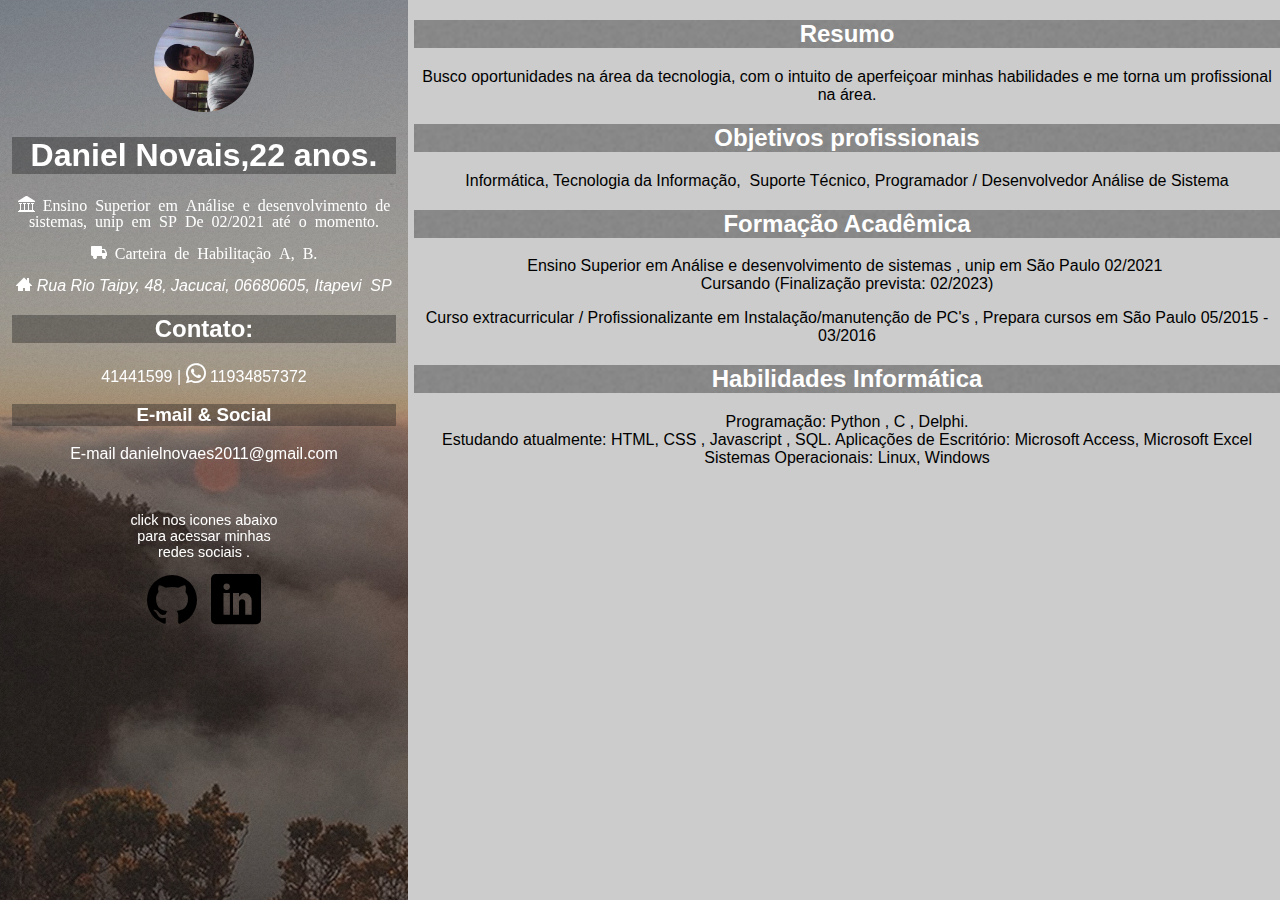
==== index.html @ 939e869a "Update index.html" ====
<!DOCTYPE html>
<html lang="PT-BR">

<head>
    <meta charset="UTF-8">
    <meta http-equiv="X-UA-Compatible" content="IE=edge">
    <meta name="viewport" content="width=device-width">
    <link href="css/main.css"  rel="stylesheet">
    <link  href="icon/style.css" rel="stylesheet">
    <title>Its ME</title>
</head>

<body>
    <header class="principal">
        <img src="img/81236390.png"  class="perfil" alt="foto de perfi">
        <h1>Daniel Novais,22 anos.</h1>
        <p class="icon-library"> Ensino Superior em Análise e desenvolvimento de sistemas, unip em SP
            De 02/2021 até o momento.</p>
            <p class="icon-truck"> Carteira de Habilitação A, B.</p>
        <address>
            <p>

            <span class="icon-home3"></span>    Rua Rio Taipy, 48, Jacucai, 06680­605, Itapevi ­ SP

            </p>
        </address>
        <div >
            <h2>Contato:</h2>
            <p>41441599 | <span class="icon-whatsapp"></span> 11­934857372
            <h3>E-mail & Social</h3>
            <p> E-mail
                danielnovaes2011@gmail.com <br>
            <br>
            <p class="click-aqui">click nos icones abaixo para acessar minhas redes sociais . </p><br>
            <a class="icon-github" href="https://github.com/Ledger-D" target="_blaze" ></a>
            <a class="icon-linkedin" href="https://www.linkedin.com/in/daniel-novaes-a0a1651bb/ "  target="_blaze"> </a>

            </p>
              
            
        </div>
    </header>




    <article  class="conteudo">
        <h2>Resumo</h2>

        Busco oportunidades na área da tecnologia, com o intuito de aperfeiçoar minhas habilidades e me torna um
        profissional na
        área.

        <h2>Objetivos profissionais</h2>
        <div>
           <p>  Informática, Tecnologia da Informação, ­ Suporte Técnico, Programador / Desenvolvedor Análise de
            Sistema</p>
        </div>
       
        <div>
        <h2>Formação Acadêmica</h2>

        </p>
        <p>
        Ensino Superior em Análise e desenvolvimento de sistemas , unip em São Paulo 02/2021 ­<br> Cursando (Finalização
        prevista:
        02/2023)</p>
        <p> 
        Curso extra­curricular / Profissionalizante em Instalação/manutenção de PC's , Prepara cursos em São Paulo
        05/2015 ­
        03/2016
        </p>
      
       <h2> Habilidades Informática</h2>
       <p>
        Programação: Python , C , Delphi. <br>
        Estudando atualmente: HTML, CSS , Javascript , SQL.
        
        Aplicações de Escritório: Microsoft Access, Microsoft Excel
        Sistemas Operacionais: Linux, Windows
        </p>
        </div>
    </article>
</body>

</html>
---- css/main.css ----
body{width: 100%;
    margin: 0;
    height: 100%;
    background-color: #ccc;
    padding: 0;
    font-family: sans-serif;
    font-style: normal;}
a{text-decoration: none;
color:black;
font-size: 25px;
padding: 5px;}
.click-aqui{
    display: inline-block;
    width:12vw ;
    font-size:0.9em ;
}
.perfil{
    
    width:100px;
    height: 100px;
    border-radius: 50%;
}
.principal{
    margin:0;
    background-position:100% ;
    background-image: url(../img/overlay.png), url(../img/bg.jpg);
    width:30%;
    overflow: auto;
    height: 100%;
    position: fixed;
    left:0;
    top: 0;
    padding: 12px;
    text-align: center;
    color:white ;
}
a[class^="icon"]{
    font-size: 50px;
    margin-top: 2px;
}
.icon-whatsapp{font-size: 20px;}
.conteudo{
    box-sizing: border-box;
    margin: 0;
    top: 0;
    float: right;
    width: 70%;
    padding-left:30px;
    text-align: center;}
h1,h2,h3,h4{
    background-size: cover;
    background-attachment: scroll;
    background-image:url(../img/overlay.png);
    color: white;
}
---- icon/style.css ----
@font-face {
  font-family: 'icomoon';
  src:  url('fonts/icomoon.eot?2shchu');
  src:  url('fonts/icomoon.eot?2shchu#iefix') format('embedded-opentype'),
    url('fonts/icomoon.ttf?2shchu') format('truetype'),
    url('fonts/icomoon.woff?2shchu') format('woff'),
    url('fonts/icomoon.svg?2shchu#icomoon') format('svg');
  font-weight: normal;
  font-style: normal;
  font-display: block;
}

[class^="icon-"], [class*=" icon-"] {
  /* use !important to prevent issues with browser extensions that change fonts */
  font-family: 'icomoon' !important;
  speak: never;
  font-style: normal;
  font-weight: normal;
  font-variant: normal;
  text-transform: none;
  line-height: 1;

  /* Better Font Rendering =========== */
  -webkit-font-smoothing: antialiased;
  -moz-osx-font-smoothing: grayscale;
}

.icon-home3:before {
  content: "\e902";
}
.icon-library:before {
  content: "\e921";
}
.icon-truck:before {
  content: "\e9b0";
}
.icon-mail4:before {
  content: "\ea86";
}
.icon-whatsapp:before {
  content: "\ea93";
}
.icon-github:before {
  content: "\eab0";
}
.icon-linkedin:before {
  content: "\eac9";
}
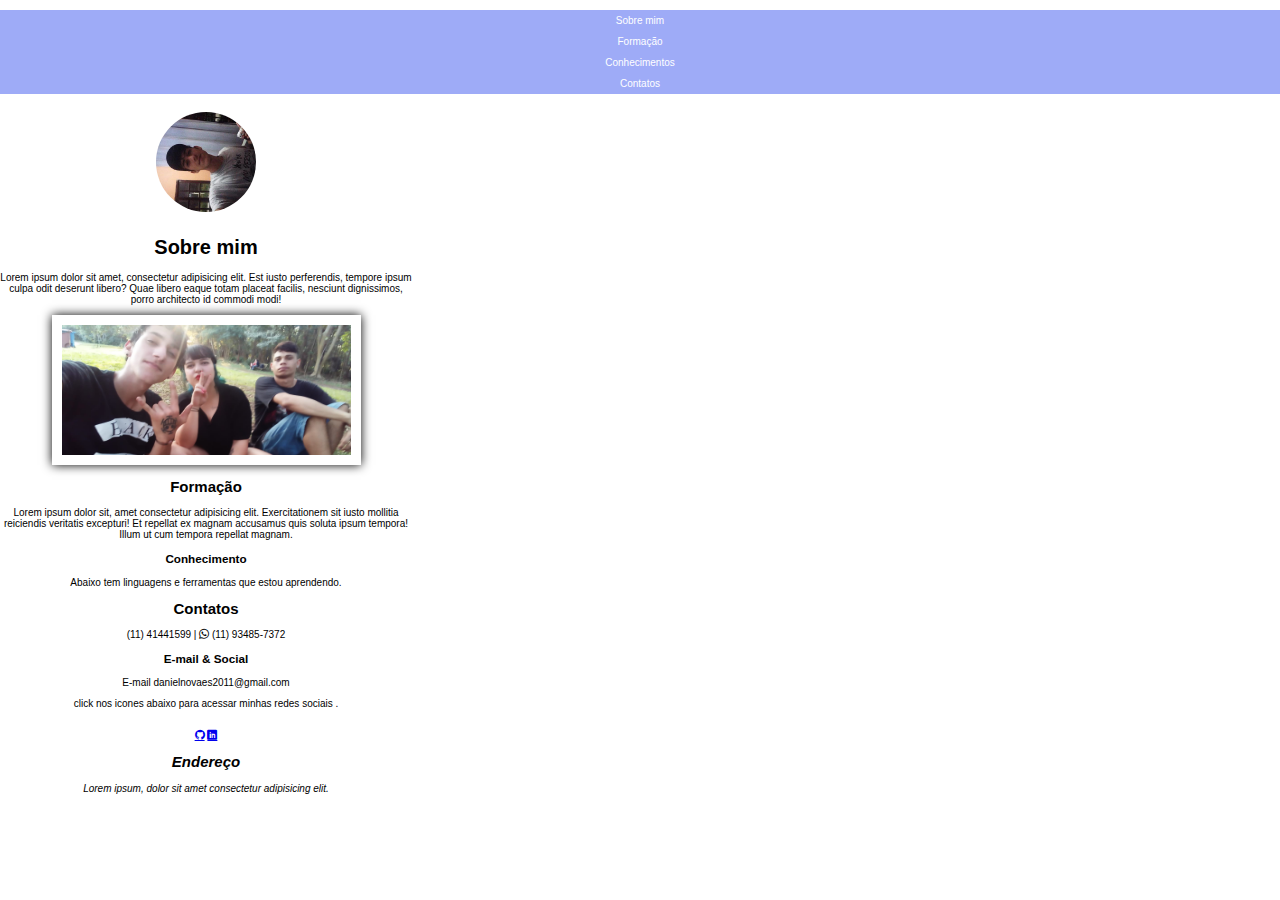
==== commit fe0c1c2b: "manutenção" ====
--- a/index.html
+++ b/index.html
@@ -5,82 +5,108 @@
     <meta charset="UTF-8">
     <meta http-equiv="X-UA-Compatible" content="IE=edge">
     <meta name="viewport" content="width=device-width">
-    <link href="css/main.css"  rel="stylesheet">
-    <link  href="icon/style.css" rel="stylesheet">
+    <link href="css/main.css" rel="stylesheet">
+    <link href="css/Responsividade.css" rel="stylesheet">
+    <link href="icon/style.css" rel="stylesheet">
     <title>Its ME</title>
 </head>
 
 <body>
-    <header class="principal">
-        <img src="img/81236390.png"  class="perfil" alt="foto de perfi">
-        <h1>Daniel Novais,22 anos.</h1>
-        <p class="icon-library"> Ensino Superior em Análise e desenvolvimento de sistemas, unip em SP
-            De 02/2021 até o momento.</p>
-            <p class="icon-truck"> Carteira de Habilitação A, B.</p>
-        <address>
-            <p>
+    <script>alert("Em manutenção")</script>
+    <header class="main-header">
+        <nav class="main-header-nav">
+            <ul>
+                <li>
+                    <a href="#"> Sobre mim</a>
+                </li>
+                <li>
+                    <a href="#">Formação</a>
+                </li>
+                <li>
+                    <a href="#"> Conhecimentos </a>
+                </li>
+                <li>
+                    <a href="#"> Contatos </a>
+                </li>
+            </ul>
+        </nav>
 
-            <span class="icon-home3"></span>    Rua Rio Taipy, 48, Jacucai, 06680­605, Itapevi ­ SP
 
-            </p>
-        </address>
-        <div >
-            <h2>Contato:</h2>
-            <p>41441599 | <span class="icon-whatsapp"></span> 11­934857372
-            <h3>E-mail & Social</h3>
-            <p> E-mail
-                danielnovaes2011@gmail.com <br>
-            <br>
-            <p class="click-aqui">click nos icones abaixo para acessar minhas redes sociais . </p><br>
-            <a class="icon-github" href="https://github.com/Ledger-D" target="_blaze" ></a>
-            <a class="icon-linkedin" href="https://www.linkedin.com/in/daniel-novaes-a0a1651bb/ "  target="_blaze"> </a>
 
-            </p>
-              
-            
-        </div>
     </header>
+    <main class="Content-principal">
+        <section class="Content-principal-section ">
+            <img class="prefil" src="img/81236390.png" alt="">
+            <article class="Content-principal-article">
+                <h1> Sobre mim </h1>
+                <p> Lorem ipsum dolor sit amet, consectetur adipisicing elit. Est iusto perferendis, tempore ipsum culpa
+                    odit deserunt libero? Quae libero eaque totam placeat facilis, nesciunt dignissimos, porro
+                    architecto id
+                    commodi modi!
+                </p>
+            </article>
+        </section>
+        <section class="Content-principal-section Content-slide-section">
+
+                <div id="slide-interno">
+                    <img src="imagens-slide/slide-2.jpeg" alt="">
+                    <img src="imagens-slide/slide-3.jpeg" alt="">
+                    <img src="imagens-slide/slide-4.jpeg" alt="">
+                    <img src="imagens-slide/slide-5.jpeg" alt="">
+                    <img src="imagens-slide/slide.jpeg" alt="">
+                    <img src="imagens-slide/slide-6.jpeg" alt="">
+                    <img src="imagens-slide/slide-7.jpeg" alt="">
+                    <img src="imagens-slide/slide-8.jpeg" alt="">
+                    <img src="imagens-slide/slide-9.jpeg" alt="">
+                    <img src="imagens-slide/slide-10.jpeg" alt="">
+
+                </div>
+            </div>
+        </section>
+        <section class="Content-principal-section Content-formation-section">
+            <article class="Content-formation-article">
+                <h2>Formação</h2>
+                <p>
+                    Lorem ipsum dolor sit, amet consectetur adipisicing elit. Exercitationem sit iusto mollitia
+                    reiciendis
+                    veritatis excepturi! Et repellat ex magnam accusamus quis soluta ipsum tempora! Illum ut cum tempora
+                    repellat magnam.
+                </p>
+            </article>
+            <article class="Content-learning-article">
+                <h3>Conhecimento</h3>
+                <p>
+                    Abaixo tem linguagens e ferramentas que estou aprendendo.</p>
+
+            </article>
+        </section>
+
+        <section class="Content-principal-section Content-Contato-section">
+            <div class="contatos">
+                <h2>Contatos</h2>
+                <p>(11) 41441599 | <span class="icon-whatsapp"></span> (11) ­93485-7372
+                <h3>E-mail & Social</h3>
+                <p> E-mail
+                    danielnovaes2011@gmail.com <br>
+                <p class="click-aqui">click nos icones abaixo para acessar minhas redes sociais . </p><br>
+                <a class="icon-github" href="https://github.com/Ledger-D" target="_blaze"></a>
+                <a class="icon-linkedin" href="https://www.linkedin.com/in/daniel-novaes-a0a1651bb/ " target="_blaze">
+                </a>
+            </div>
+            <address class="address">
+                <h2>Endereço</h2>
+                Lorem ipsum, dolor sit amet consectetur adipisicing elit.
+            </address>
+
+
+        </section>
+    </main>
 
 
 
 
-    <article  class="conteudo">
-        <h2>Resumo</h2>
 
-        Busco oportunidades na área da tecnologia, com o intuito de aperfeiçoar minhas habilidades e me torna um
-        profissional na
-        área.
 
-        <h2>Objetivos profissionais</h2>
-        <div>
-           <p>  Informática, Tecnologia da Informação, ­ Suporte Técnico, Programador / Desenvolvedor Análise de
-            Sistema</p>
-        </div>
-       
-        <div>
-        <h2>Formação Acadêmica</h2>
-
-        </p>
-        <p>
-        Ensino Superior em Análise e desenvolvimento de sistemas , unip em São Paulo 02/2021 ­<br> Cursando (Finalização
-        prevista:
-        02/2023)</p>
-        <p> 
-        Curso extra­curricular / Profissionalizante em Instalação/manutenção de PC's , Prepara cursos em São Paulo
-        05/2015 ­
-        03/2016
-        </p>
-      
-       <h2> Habilidades Informática</h2>
-       <p>
-        Programação: Python , C , Delphi. <br>
-        Estudando atualmente: HTML, CSS , Javascript , SQL.
-        
-        Aplicações de Escritório: Microsoft Access, Microsoft Excel
-        Sistemas Operacionais: Linux, Windows
-        </p>
-        </div>
-    </article>
 </body>
 
 </html>--- a/css/main.css
+++ b/css/main.css
@@ -1,55 +1,120 @@
-body{width: 100%;
+  @keyframes slide{
+                0%,100%{
+                    transform: translateY(0);
+                }
+                10%{
+                    transform: translateY(-28vh);
+                }
+                20% {
+                    transform: translateY(-47vh);                    
+                }
+               30%{
+                    transform: translateY(-67vh);                    
+                }
+               40%{
+                    transform: translateY(-92vh);                    
+                 }
+               50%{
+                    transform: translateY(-110vh);                    
+                }
+               60%{
+                    transform: translateY(-138vh);                    
+                }
+                70%{
+                    transform: translateY(-159vh);                    
+                }
+                80%{
+                    transform: translateY(-179vh);                    
+                }
+                 /*90%{
+                    transform: translateY(-90vh);                    
+                }
+               100%{
+                    transform: translateY(-100vh);                    
+                } */
+
+            }
+        
+    }
+ html{
+     margin:0;
+     padding: 0;
+ }
+body{
+    font-size: 10px;
     margin: 0;
-    height: 100%;
-    background-color: #ccc;
     padding: 0;
-    font-family: sans-serif;
-    font-style: normal;}
-a{text-decoration: none;
-color:black;
-font-size: 25px;
-padding: 5px;}
-.click-aqui{
+    width: 412px;
+    font-family: 'Lucida Sans', 'Lucida Sans Regular', 'Lucida Grande', 'Lucida Sans Unicode', Geneva, Verdana, sans-serif;}
+.main-header{
+    width: 100vw;
+   
+    background: rgba(13, 46, 235, 0.4);
+
+    text-align: center;
+
+}
+.main-header-nav{
+  
+    
+}
+.main-header-nav ul{
+    
+    padding: 0;
+    list-style:none ;
+}
+.main-header-nav ul li a {
+    color: white;
     display: inline-block;
-    width:12vw ;
-    font-size:0.9em ;
+    box-sizing: border-box;
+    padding: 0.25em;
+    margin: 0.25em; 
+    text-decoration: none;
 }
-.perfil{
+.main-header-nav ul li:hover{
     
-    width:100px;
-    height: 100px;
-    border-radius: 50%;
+    background-image: url(../img/overlay.png) ;
+
 }
-.principal{
-    margin:0;
-    background-position:100% ;
-    background-image: url(../img/overlay.png), url(../img/bg.jpg);
-    width:30%;
+ .Content-principal-section{
+    box-sizing: border-box;
+    width:auto ;
+    text-align: center;
+    margin: 0em;
+   
+ }
+
+
+.prefil{
+    width:10em;
     overflow: auto;
-    height: 100%;
-    position: fixed;
-    left:0;
-    top: 0;
-    padding: 12px;
-    text-align: center;
-    color:white ;
+    border-radius:50%;
+    margin:2% 25% ;
 }
-a[class^="icon"]{
-    font-size: 50px;
-    margin-top: 2px;
-}
-.icon-whatsapp{font-size: 20px;}
-.conteudo{
-    box-sizing: border-box;
-    margin: 0;
-    top: 0;
-    float: right;
-    width: 70%;
-    padding-left:30px;
-    text-align: center;}
-h1,h2,h3,h4{
-    background-size: cover;
-    background-attachment: scroll;
-    background-image:url(../img/overlay.png);
-    color: white;
-}+
+
+.Content-slide-section{
+                width: 75%;
+                height: 150px;
+                border: 10px solid white;
+                box-shadow: 0 0 10px black;
+                margin: auto;
+                box-sizing: border-box;
+                overflow: hidden;
+            }
+            
+            #slide-interno{
+                will-change: transform;
+                width: auto;
+                animation: slide 15s  infinite ease-in-out;
+                margin:auto;
+            }
+            
+            #slide-interno img{ 
+                box-sizing: border-box;
+                display: block;
+                width:100%;
+                height:20em;
+                }
+
+           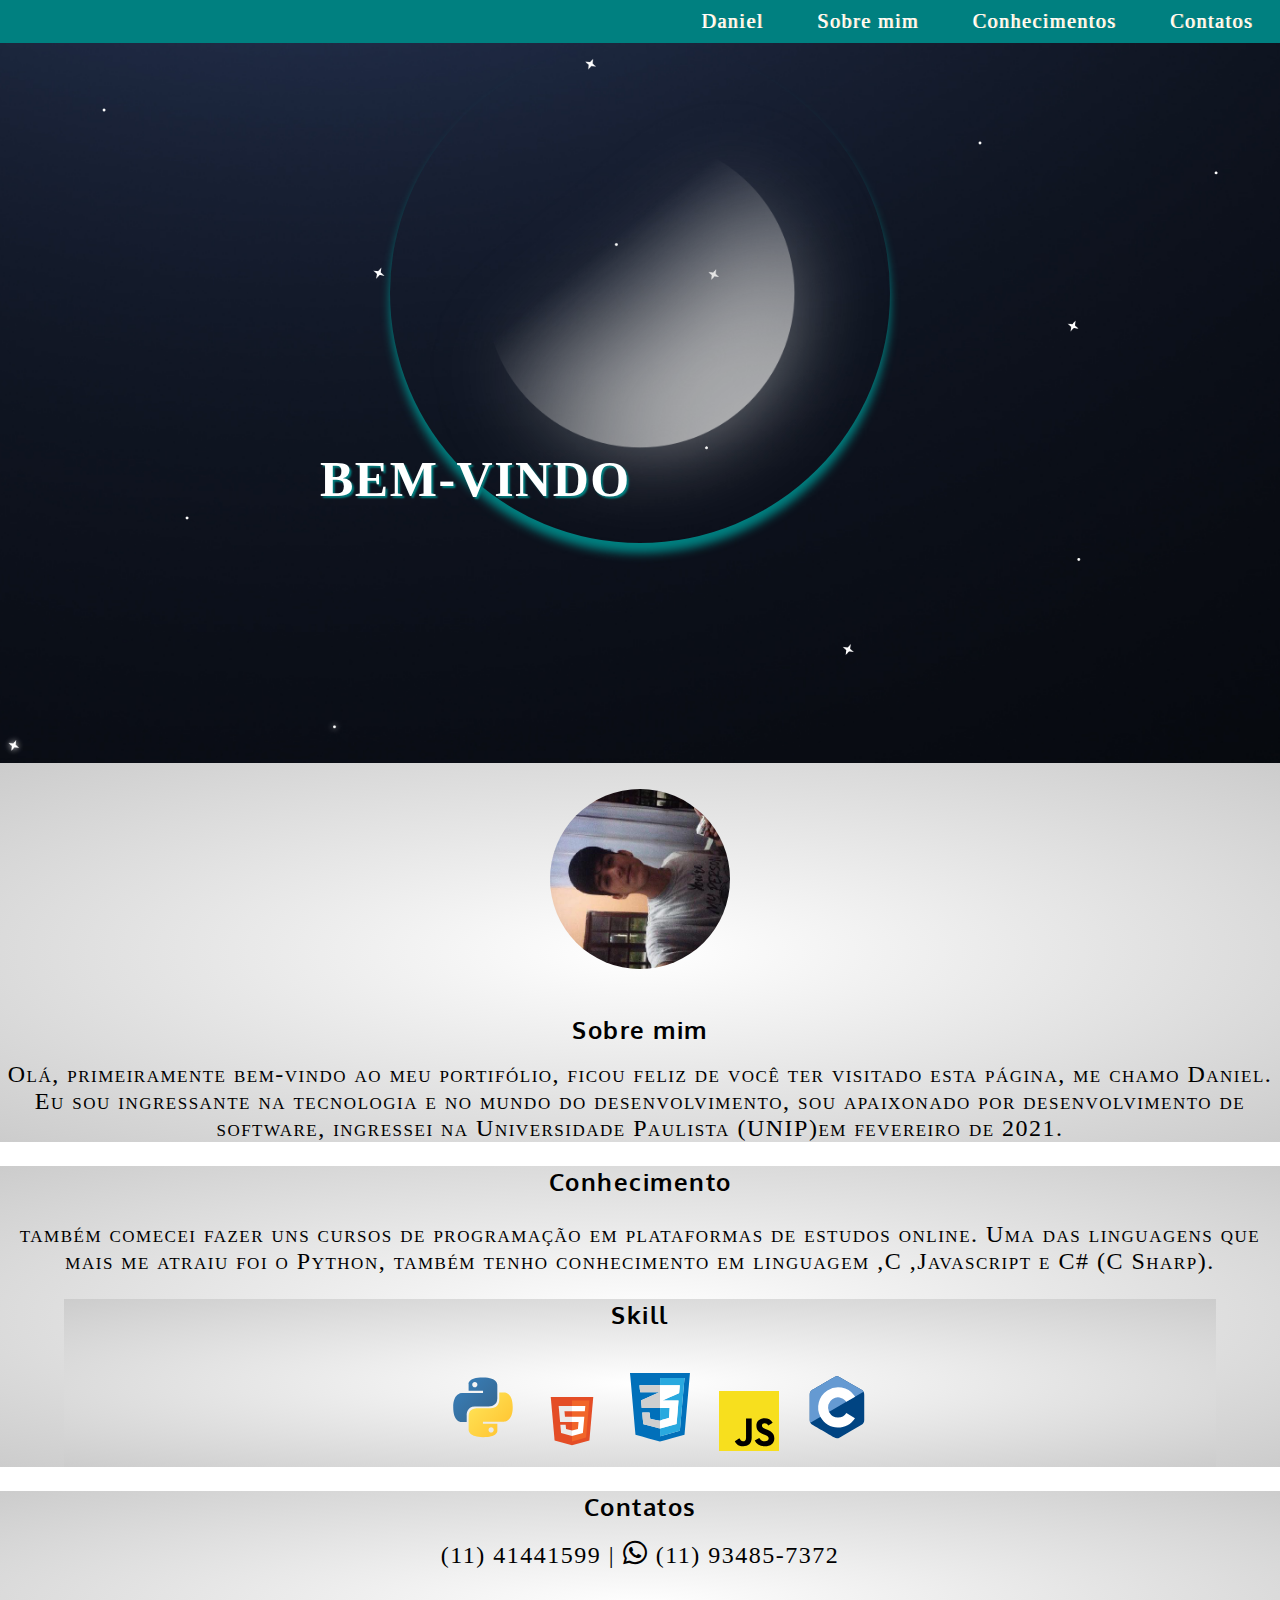
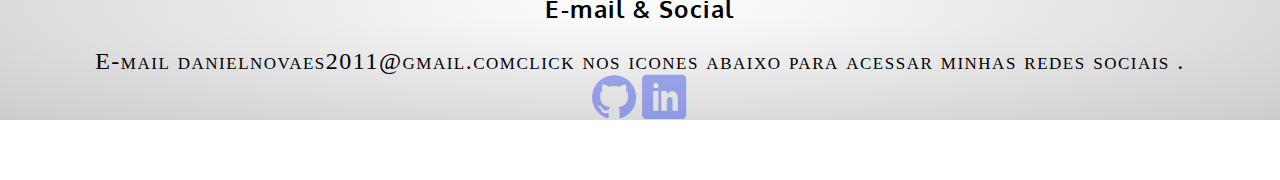
==== commit 9f50c5f8: "atualização" ====
--- a/index.html
+++ b/index.html
@@ -8,20 +8,23 @@
     <link href="css/main.css" rel="stylesheet">
     <link href="css/Responsividade.css" rel="stylesheet">
     <link href="icon/style.css" rel="stylesheet">
+    <link href='http://fonts.googleapis.com/css?family=Oxygen:400,300,700' rel='stylesheet' type='text/css'>
+
     <title>Its ME</title>
 </head>
 
 <body>
-    <script>alert("Em manutenção")</script>
     <header class="main-header">
+        
         <nav class="main-header-nav">
             <ul>
+                <li class="titulo">
+                    <a href="#"> Daniel </a>
+                </li>
                 <li>
                     <a href="#"> Sobre mim</a>
                 </li>
-                <li>
-                    <a href="#">Formação</a>
-                </li>
+
                 <li>
                     <a href="#"> Conhecimentos </a>
                 </li>
@@ -34,50 +37,65 @@
 
 
     </header>
+    <div class="parallax">
+        <p> bem-vindo</p>
+        <div class="parallax_perfil">
+        </div>
+
+    </div>
+
+
     <main class="Content-principal">
         <section class="Content-principal-section ">
-            <img class="prefil" src="img/81236390.png" alt="">
+            <img class="perfil" src="img/81236390.png" alt="">
+
             <article class="Content-principal-article">
                 <h1> Sobre mim </h1>
-                <p> Lorem ipsum dolor sit amet, consectetur adipisicing elit. Est iusto perferendis, tempore ipsum culpa
-                    odit deserunt libero? Quae libero eaque totam placeat facilis, nesciunt dignissimos, porro
-                    architecto id
-                    commodi modi!
+                <p> Olá, primeiramente bem-vindo ao meu portifólio, ficou feliz de você ter visitado esta página, me
+                    chamo Daniel.
+                    Eu sou ingressante na tecnologia e no mundo do desenvolvimento, sou apaixonado por desenvolvimento
+                    de software,
+                    ingressei na Universidade Paulista (UNIP)em fevereiro de 2021.
+
                 </p>
             </article>
         </section>
-        <section class="Content-principal-section Content-slide-section">
-
-                <div id="slide-interno">
-                    <img src="imagens-slide/slide-2.jpeg" alt="">
-                    <img src="imagens-slide/slide-3.jpeg" alt="">
-                    <img src="imagens-slide/slide-4.jpeg" alt="">
-                    <img src="imagens-slide/slide-5.jpeg" alt="">
-                    <img src="imagens-slide/slide.jpeg" alt="">
-                    <img src="imagens-slide/slide-6.jpeg" alt="">
-                    <img src="imagens-slide/slide-7.jpeg" alt="">
-                    <img src="imagens-slide/slide-8.jpeg" alt="">
-                    <img src="imagens-slide/slide-9.jpeg" alt="">
-                    <img src="imagens-slide/slide-10.jpeg" alt="">
-
-                </div>
-            </div>
-        </section>
         <section class="Content-principal-section Content-formation-section">
-            <article class="Content-formation-article">
-                <h2>Formação</h2>
-                <p>
-                    Lorem ipsum dolor sit, amet consectetur adipisicing elit. Exercitationem sit iusto mollitia
-                    reiciendis
-                    veritatis excepturi! Et repellat ex magnam accusamus quis soluta ipsum tempora! Illum ut cum tempora
-                    repellat magnam.
-                </p>
-            </article>
             <article class="Content-learning-article">
                 <h3>Conhecimento</h3>
                 <p>
-                    Abaixo tem linguagens e ferramentas que estou aprendendo.</p>
+                    também comecei fazer uns cursos de programação em plataformas de estudos online.
+                    Uma das linguagens que mais me atraiu foi o Python, também tenho conhecimento em linguagem ,C
+                    ,Javascript e C# (C
+                    Sharp).
 
+                </p>
+                <section class="skill-section">
+                    <h3>Skill</h3>
+                    <ul class="skill-section-ul">
+                        <li>
+                            <!-- python -->
+                            <img src="img/SVG/Python.svg" alt="">
+                        </li>
+                        <li>
+                            <!-- HTML -->
+                            <img src="img/SVG/HTML5 (1).svg" alt="">
+                        </li>
+                        <li>
+                            <!-- Css -->
+                            <img src="img/SVG/CSS3.svg" alt="">
+                        </li>
+                        <li>
+                            <!-- Javascrip -->
+                            <img src="img/SVG/JS.svg" alt="">
+                        </li>
+                        <li>
+                            <!-- C -->
+                            <img src="img/SVG/C.svg" alt="">
+                        </li>
+
+                    </ul>
+                </section>
             </article>
         </section>
 
@@ -93,16 +111,15 @@
                 <a class="icon-linkedin" href="https://www.linkedin.com/in/daniel-novaes-a0a1651bb/ " target="_blaze">
                 </a>
             </div>
-            <address class="address">
-                <h2>Endereço</h2>
-                Lorem ipsum, dolor sit amet consectetur adipisicing elit.
-            </address>
+
 
 
         </section>
     </main>
 
+<footer class="footer">
 
+</footer>
 
 
 
--- a/css/main.css
+++ b/css/main.css
@@ -1,120 +1,194 @@
-  @keyframes slide{
-                0%,100%{
-                    transform: translateY(0);
-                }
-                10%{
-                    transform: translateY(-28vh);
-                }
-                20% {
-                    transform: translateY(-47vh);                    
-                }
-               30%{
-                    transform: translateY(-67vh);                    
-                }
-               40%{
-                    transform: translateY(-92vh);                    
-                 }
-               50%{
-                    transform: translateY(-110vh);                    
-                }
-               60%{
-                    transform: translateY(-138vh);                    
-                }
-                70%{
-                    transform: translateY(-159vh);                    
-                }
-                80%{
-                    transform: translateY(-179vh);                    
-                }
-                 /*90%{
-                    transform: translateY(-90vh);                    
-                }
-               100%{
-                    transform: translateY(-100vh);                    
-                } */
+@charset "UTF-8";
 
-            }
-        
+@keyframes flutuando {
+    0% {
+        transform: translateY(10px)
     }
- html{
-     margin:0;
-     padding: 0;
- }
-body{
-    font-size: 10px;
+
+    100% {
+        transform: translateY(-10px)
+    }
+
+
+}
+
+ul {
+    margin-top: 0;
+}
+
+li {
+    list-style: none;
+}
+
+a {
+    text-decoration: none;
+}
+
+p {
+    display: inline-block;
+    text-align: center;
     margin: 0;
     padding: 0;
-    width: 412px;
-    font-family: 'Lucida Sans', 'Lucida Sans Regular', 'Lucida Grande', 'Lucida Sans Unicode', Geneva, Verdana, sans-serif;}
-.main-header{
+    font-size: 24px ;
+    font-variant:small-caps ;
+}
+
+html {
+    margin: 0;
+    padding: 0;
+}
+
+body {
+    text-align: center;
+    overflow-x: hidden;
+    letter-spacing: 1.5px;
+    font-size: 12px;
+    margin: 0;
+    padding: 0;
+}
+
+h1,
+h2,
+h3,
+h4,
+h5,
+h6 {
+    font-family: "Oxygen", sans-serif;
+    font-size: 2em;
+}
+
+.parallax {
+    box-sizing: border-box;
+    height: 80vh;
+    background-image:
+        url(/img/Stars.png),
+        url(/img/Background\ 1.png);
+    background-attachment: fixed;
+    background-position: center;
+    background-size: cover;
+}
+
+.parallax p {
+    animation: flutuando 3s linear 1s infinite alternate;
+}
+
+.parallax p {
+    text-shadow: 2px 2px 2px teal;
+    font-size: larger;
+    text-transform: uppercase;
+    font-weight: bolder;
+    color: white;
+    text-align: center;
+    margin: auto;
+    position: absolute;
+    top: 50%;
+    left: 25%;
+    font-size: 38px;
+}
+
+.parallax_perfil {
+    box-sizing: border-box;
+    background-image: url(/img/Moon.png);
+    width: 500px;
+    height: 500px;
+    border-radius: 50%;
+    margin: auto;
+    background-repeat: no-repeat;
+    background-position: center;
+    background-size: contain;
+    box-shadow: 0px 10px 10px teal;
+}
+
+.main-header {
+    margin: 0;
+
     width: 100vw;
-   
-    background: rgba(13, 46, 235, 0.4);
+
+    background-color: teal;
 
     text-align: center;
 
 }
-.main-header-nav{
-  
-    
+
+.main-header-nav {
+    margin-bottom: 0;
 }
-.main-header-nav ul{
-    
+
+.main-header-nav ul {
+    margin-bottom: 0;
     padding: 0;
-    list-style:none ;
+
 }
+
+.main-header-nav ul li:hover {
+
+
+    background-image: url(../img/overlay.png);
+}
+
 .main-header-nav ul li a {
+    text-shadow: wheat 1px 0px;
+    font-size: 1.3em;
     color: white;
     display: inline-block;
     box-sizing: border-box;
     padding: 0.25em;
-    margin: 0.25em; 
+    margin: 0.25em;
     text-decoration: none;
-}
-.main-header-nav ul li:hover{
-    
-    background-image: url(../img/overlay.png) ;
-
-}
- .Content-principal-section{
-    box-sizing: border-box;
-    width:auto ;
-    text-align: center;
-    margin: 0em;
-   
- }
-
-
-.prefil{
-    width:10em;
-    overflow: auto;
-    border-radius:50%;
-    margin:2% 25% ;
 }
 
 
-.Content-slide-section{
-                width: 75%;
-                height: 150px;
-                border: 10px solid white;
-                box-shadow: 0 0 10px black;
-                margin: auto;
-                box-sizing: border-box;
-                overflow: hidden;
-            }
-            
-            #slide-interno{
-                will-change: transform;
-                width: auto;
-                animation: slide 15s  infinite ease-in-out;
-                margin:auto;
-            }
-            
-            #slide-interno img{ 
-                box-sizing: border-box;
-                display: block;
-                width:100%;
-                height:20em;
-                }
+.Content-principal-section {
+    box-sizing: border-box;
+    width: auto;
+    text-align: center;
+    margin: 0em;
 
-           +}
+
+
+.perfil {
+    width: 10em;
+    overflow: auto;
+    border-radius: 50%;
+    margin: 2% 25%;
+}
+
+section {
+    box-sizing: border-box;
+background: radial-gradient( white,#ccc);
+    margin: auto;
+    margin-bottom: 2em;
+    width: 90%;
+}
+
+.skill-section-ul li {
+    display: inline-block;
+}
+
+.skill-section-ul li img {
+    width: 60px;
+    padding: 1em;
+    margin: auto;
+}
+
+
+.icon-github {
+    font-size: 44px;
+    color: rgba(13, 46, 235, 0.4);
+}
+
+.icon-linkedin {
+    font-size: 44px;
+    color: rgba(13, 46, 235, 0.4);
+}
+
+.footer {
+
+    background-image: url(/img/Stars.png),
+        url(/img/Background\ 1.png);
+    background-attachment: fixed;
+    background-position: center;
+    background-size: cover;
+    height: 5em;
+}--- a/css/Responsividade.css
+++ b/css/Responsividade.css
@@ -0,0 +1,54 @@
+@media screen and (min-width: 46.25em){
+    .main-header-nav ul {
+        display:inline-block ;
+        width: 100%;
+        height:100%;
+
+
+}
+.titulo{box-sizing: border-box;
+text-align: start;
+padding: 0%;
+margin: 0%;}
+.parallax p {
+
+   font-size: 50px;
+}
+.main-header-nav ul{box-sizing: border-box;
+text-align-last: right;
+}
+.main-header-nav ul li {display: inline;
+    padding:1em 1em;
+    transition: all 0.2s ease-in;
+    border-bottom: 0px solid teal;
+margin-right: 5px;
+}
+    
+
+
+
+
+.main-header-nav ul li:hover{
+    border-radius: 25%;
+    background: none;
+    border-bottom: 2px solid thistle;
+}
+
+.main-header-nav ul li a{
+    font-size: 20px;
+}
+.perfil{width: 15em;}
+
+
+}
+@media screen and (min-width: 62.5em){
+
+   
+    
+            
+    }
+
+
+
+        
+
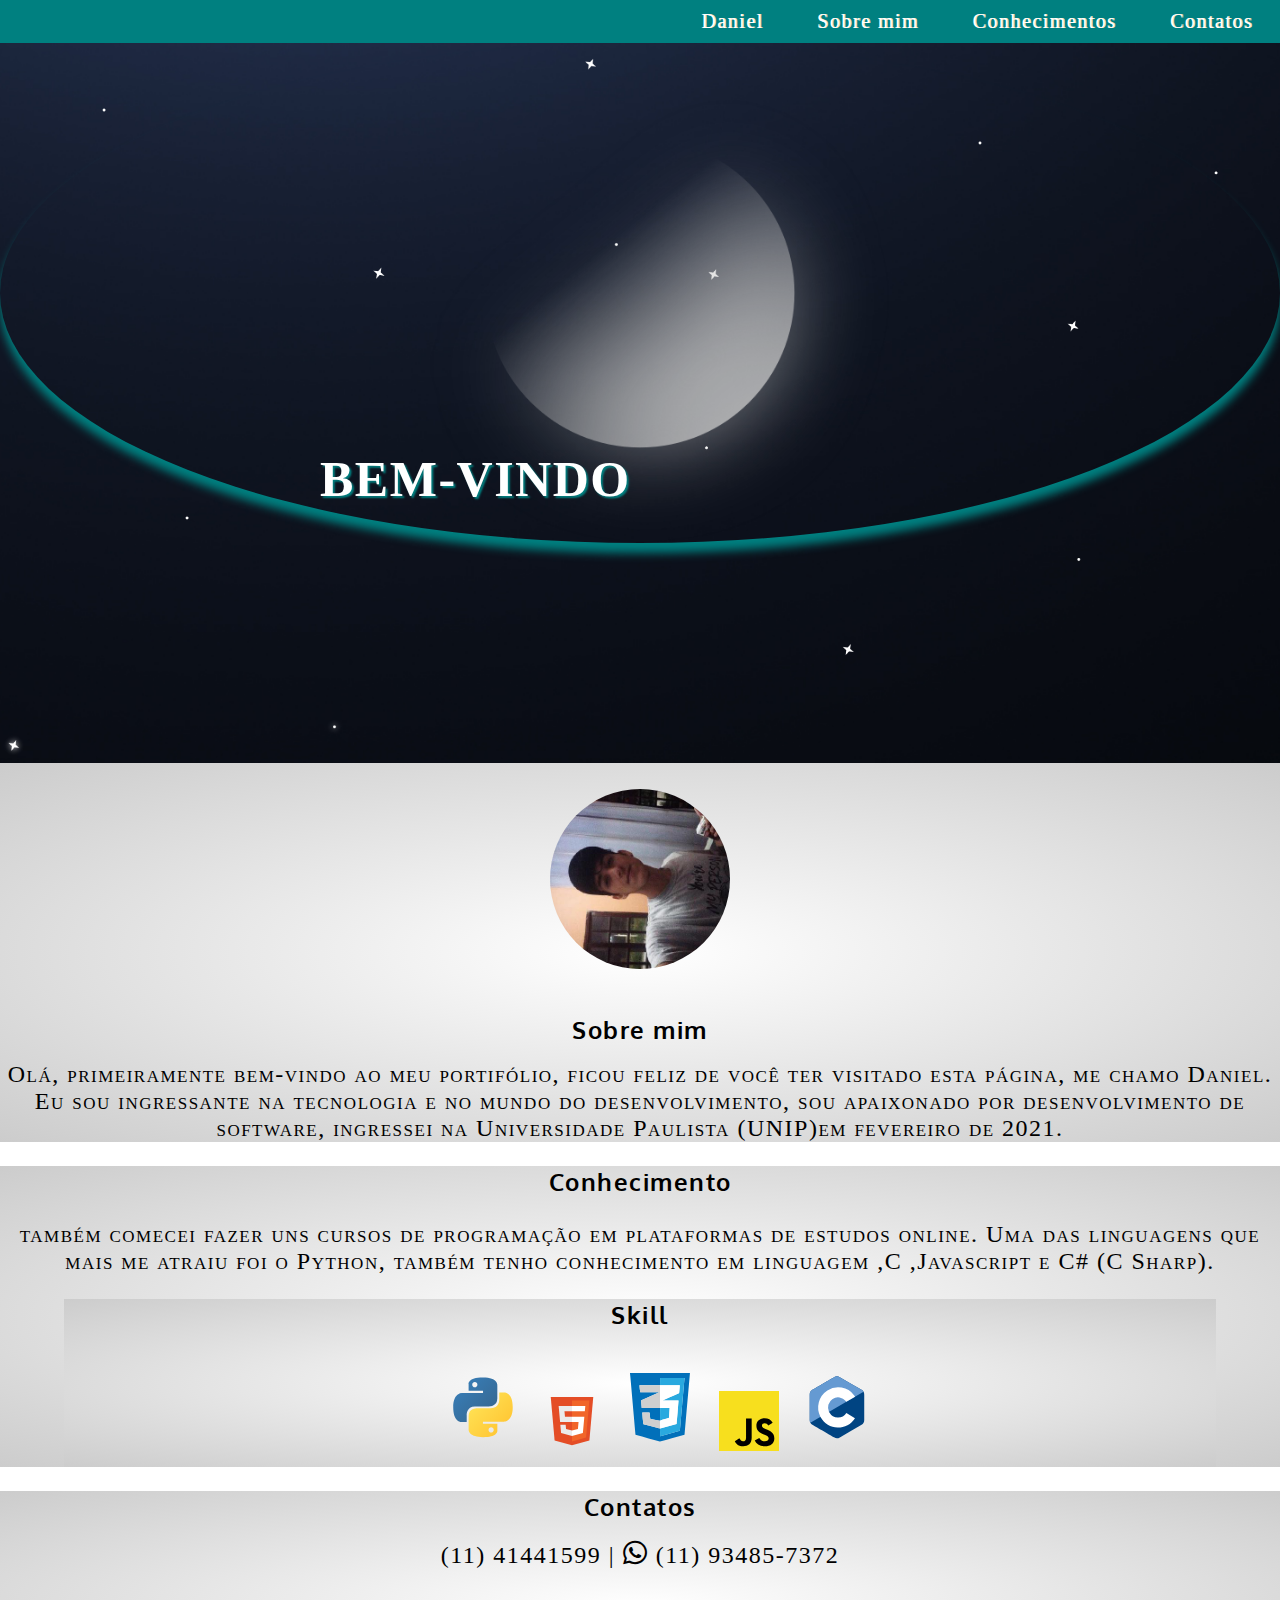
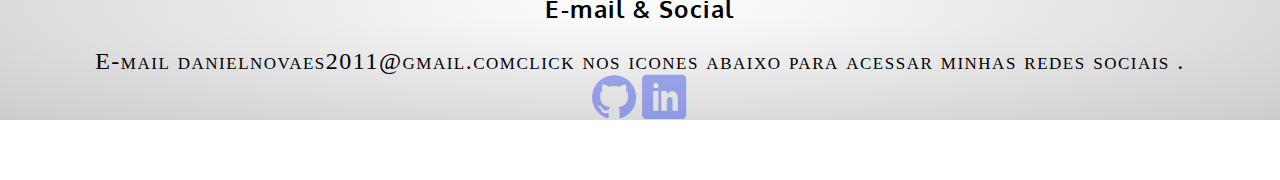
==== commit 96cc665f: "atualização" ====
--- a/index.html
+++ b/index.html
@@ -2,6 +2,7 @@
 <html lang="PT-BR">
 
 <head>
+    
     <meta charset="UTF-8">
     <meta http-equiv="X-UA-Compatible" content="IE=edge">
     <meta name="viewport" content="width=device-width">
--- a/css/main.css
+++ b/css/main.css
@@ -61,8 +61,8 @@
     box-sizing: border-box;
     height: 80vh;
     background-image:
-        url(/img/Stars.png),
-        url(/img/Background\ 1.png);
+        url(../img/Stars.png),
+        url(../img/Background\ 1.png);
     background-attachment: fixed;
     background-position: center;
     background-size: cover;
@@ -88,8 +88,7 @@
 
 .parallax_perfil {
     box-sizing: border-box;
-    background-image: url(/img/Moon.png);
-    width: 500px;
+    background-image: url(../img/Moon.png);
     height: 500px;
     border-radius: 50%;
     margin: auto;
@@ -185,10 +184,10 @@
 
 .footer {
 
-    background-image: url(/img/Stars.png),
-        url(/img/Background\ 1.png);
+    background-image: url(../img/Stars.png),
+        url(../img/Background\ 1.png);
     background-attachment: fixed;
     background-position: center;
     background-size: cover;
     height: 5em;
-}+}
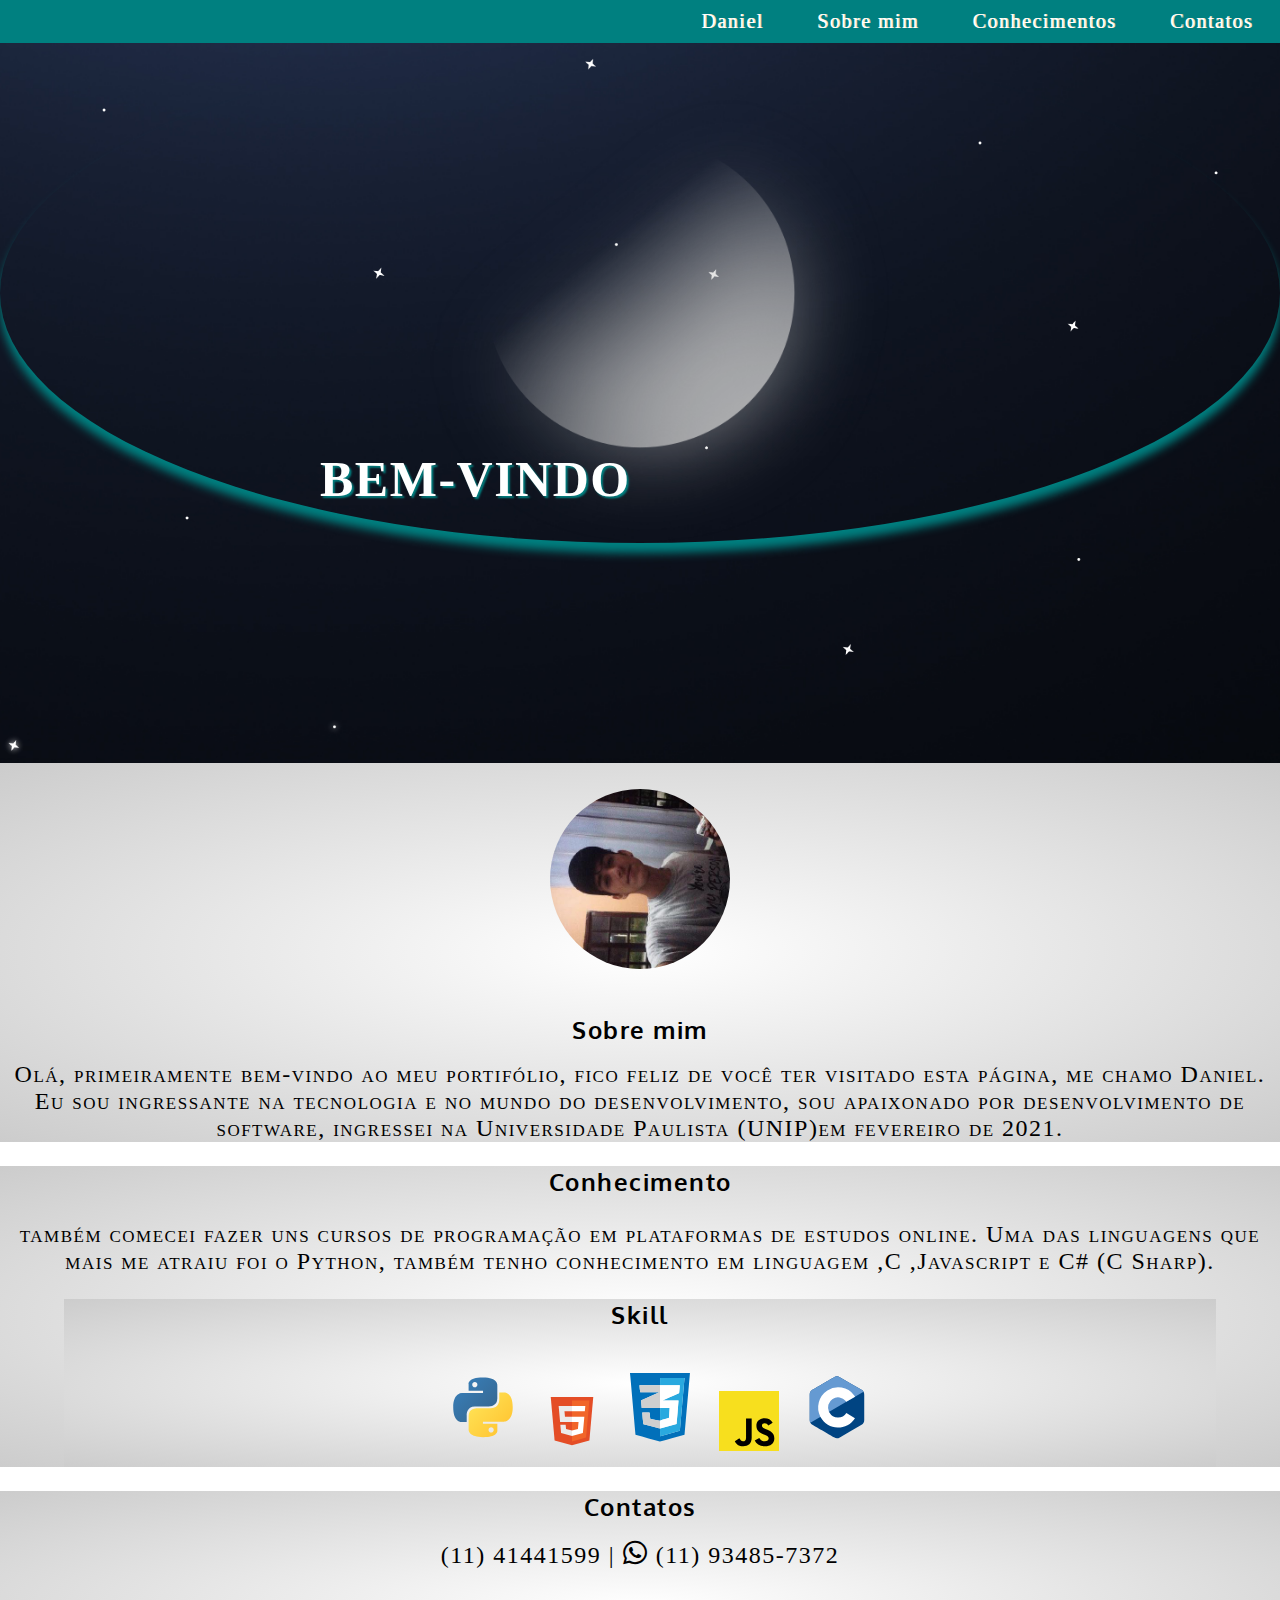
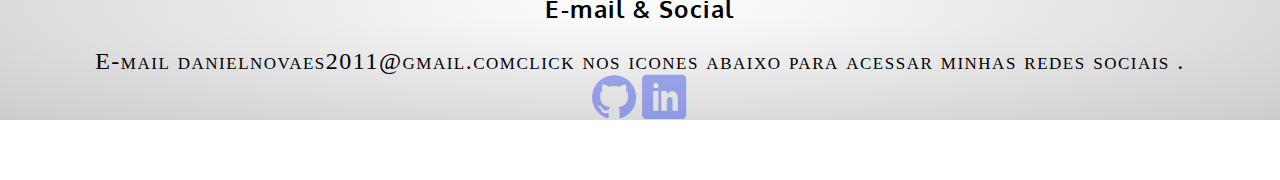
==== commit dafe4776: "Update index.html" ====
--- a/index.html
+++ b/index.html
@@ -52,7 +52,7 @@
 
             <article class="Content-principal-article">
                 <h1> Sobre mim </h1>
-                <p> Olá, primeiramente bem-vindo ao meu portifólio, ficou feliz de você ter visitado esta página, me
+                <p> Olá, primeiramente bem-vindo ao meu portifólio, fico feliz de você ter visitado esta página, me
                     chamo Daniel.
                     Eu sou ingressante na tecnologia e no mundo do desenvolvimento, sou apaixonado por desenvolvimento
                     de software,
@@ -127,4 +127,4 @@
 
 </body>
 
-</html>+</html>
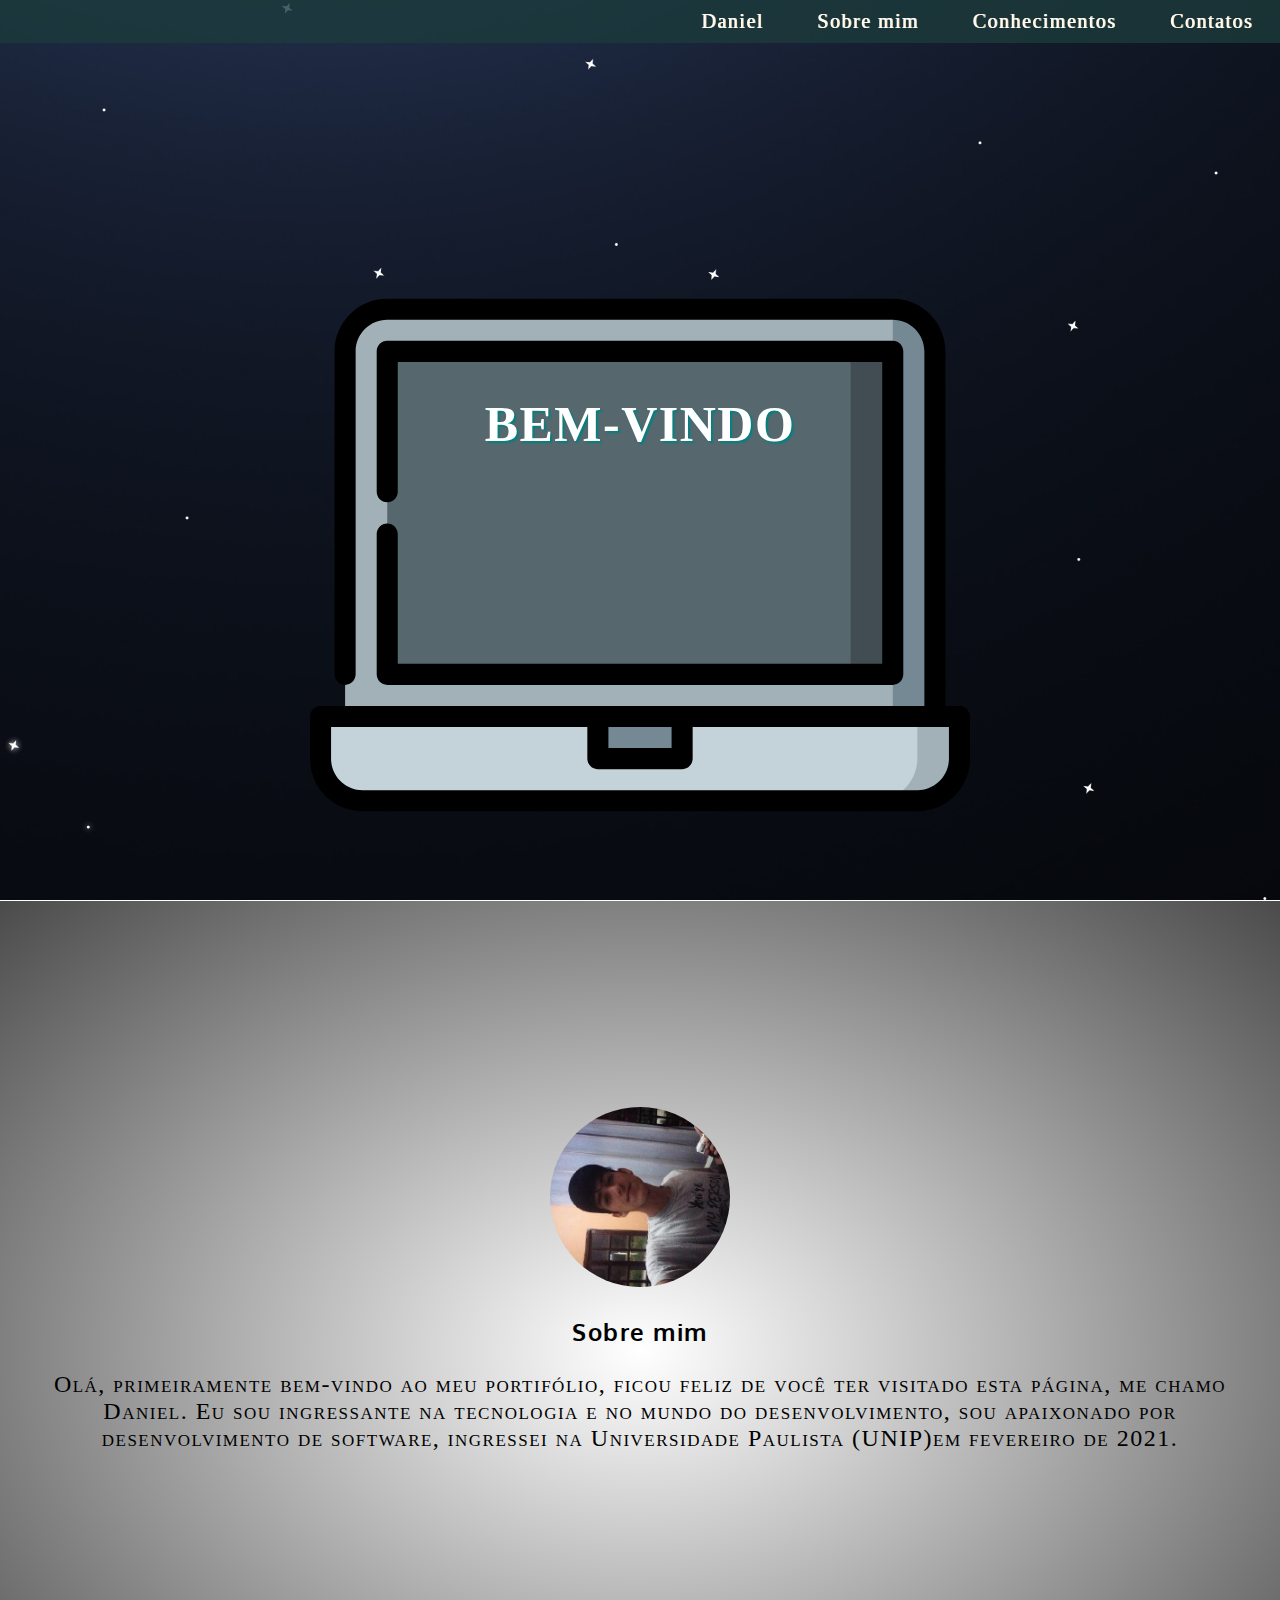
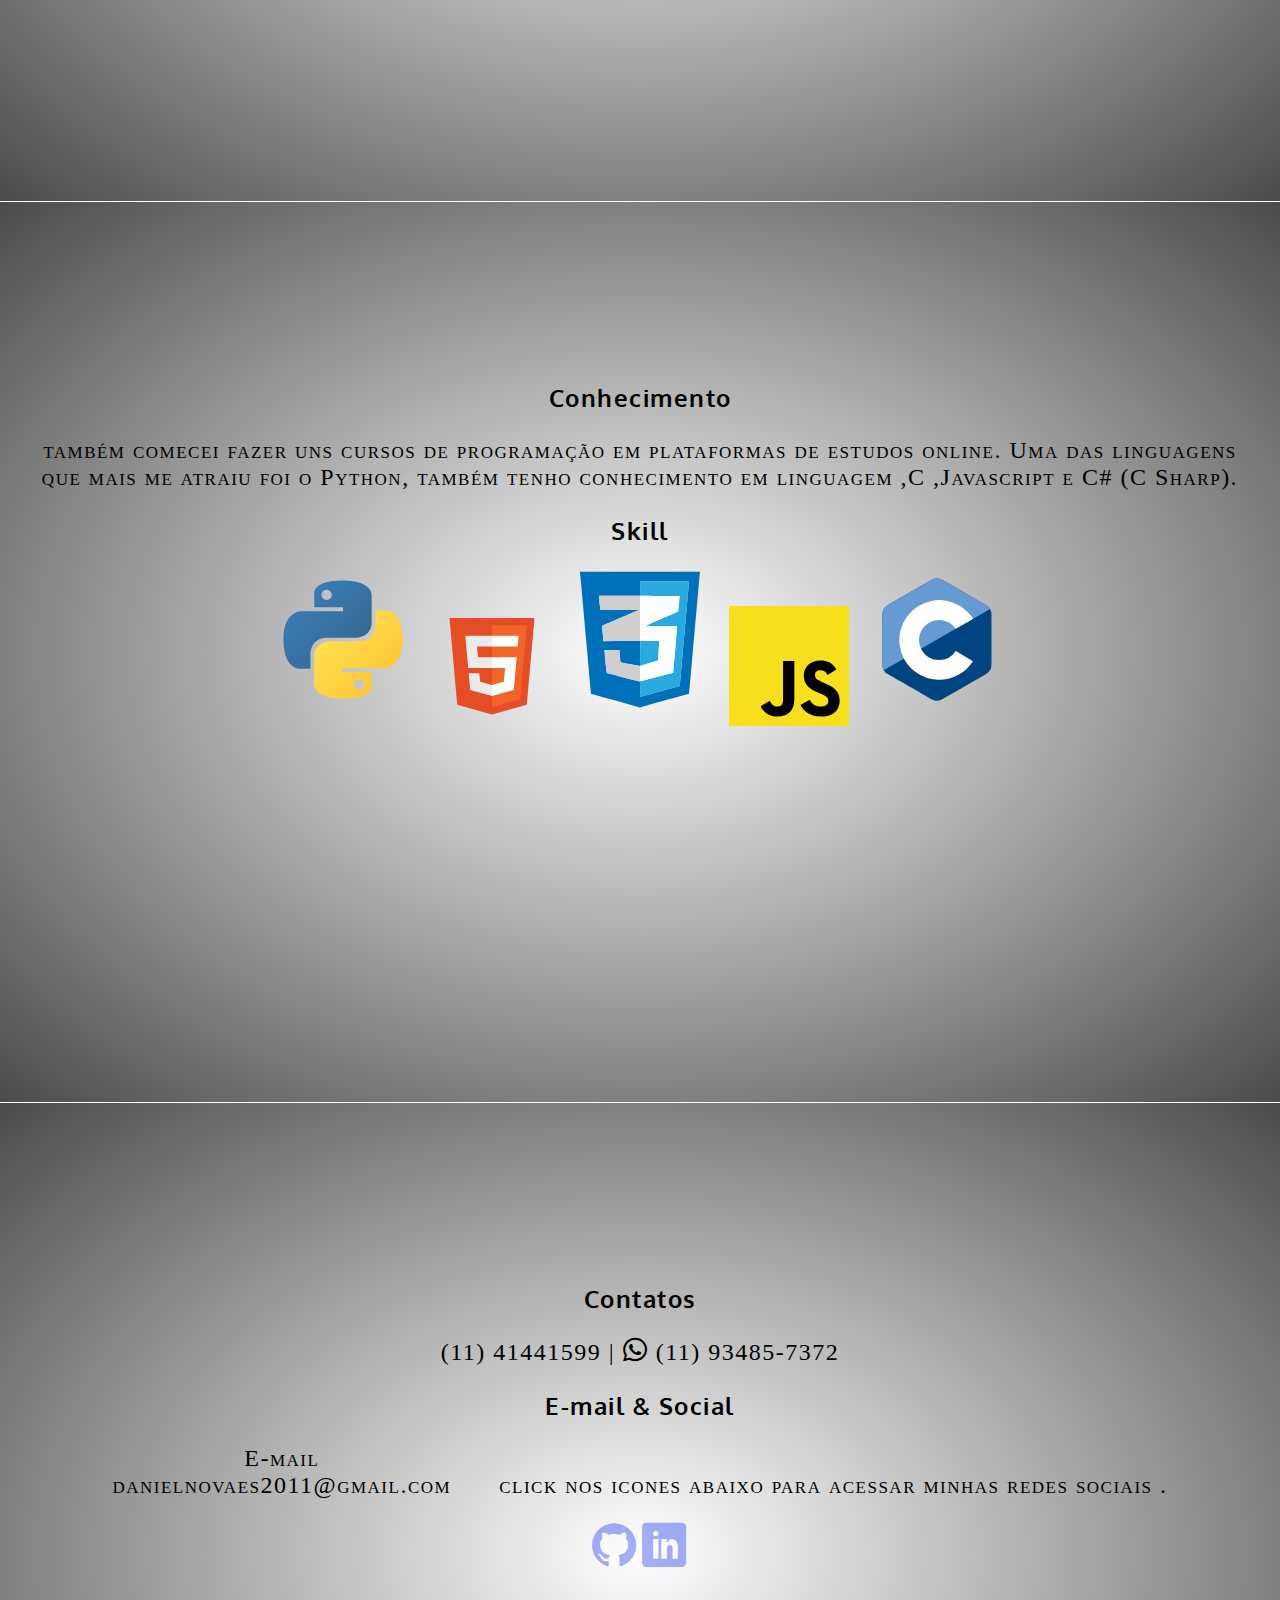
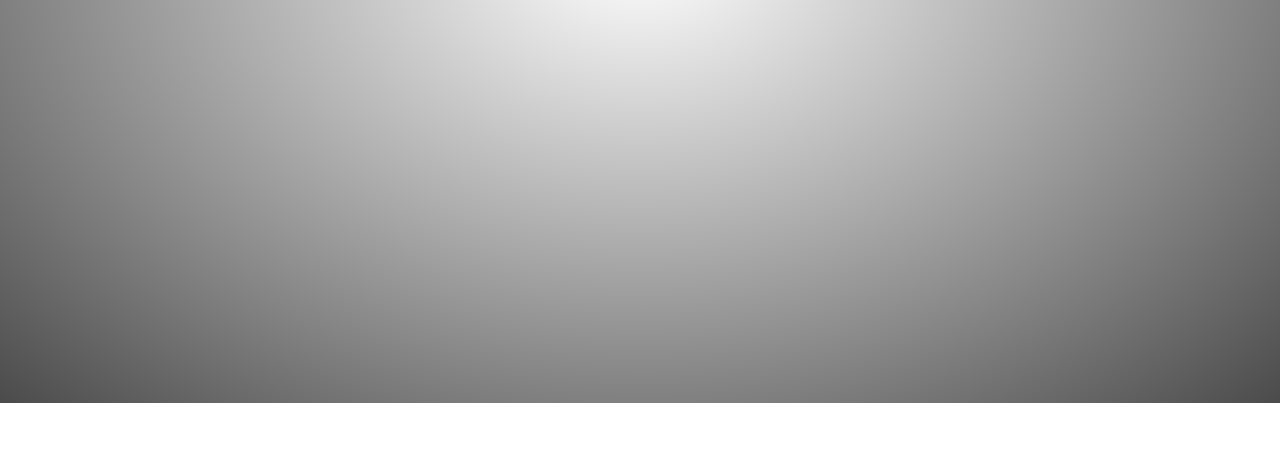
==== commit d2bb3971: "atualização" ====
--- a/index.html
+++ b/index.html
@@ -20,17 +20,17 @@
         <nav class="main-header-nav">
             <ul>
                 <li class="titulo">
-                    <a href="#"> Daniel </a>
+                    <a href="#Daniel"> Daniel </a>
                 </li>
                 <li>
-                    <a href="#"> Sobre mim</a>
+                    <a href="#Sobre mim"> Sobre mim</a>
                 </li>
 
                 <li>
-                    <a href="#"> Conhecimentos </a>
+                    <a href="#Conhecimentos"> Conhecimentos </a>
                 </li>
                 <li>
-                    <a href="#"> Contatos </a>
+                    <a href="#Contatos"> Contatos </a>
                 </li>
             </ul>
         </nav>
@@ -38,21 +38,22 @@
 
 
     </header>
-    <div class="parallax">
-        <p> bem-vindo</p>
-        <div class="parallax_perfil">
+    <div class="parallax " id="Daniel">
+        
+        <div class="Moon">
+            <p> bem-vindo</p>
         </div>
 
     </div>
 
 
     <main class="Content-principal">
-        <section class="Content-principal-section ">
+        <section id="Sobre mim" class="Content-principal-section ">
             <img class="perfil" src="img/81236390.png" alt="">
 
             <article class="Content-principal-article">
                 <h1> Sobre mim </h1>
-                <p> Olá, primeiramente bem-vindo ao meu portifólio, fico feliz de você ter visitado esta página, me
+                <p> Olá, primeiramente bem-vindo ao meu portifólio, ficou feliz de você ter visitado esta página, me
                     chamo Daniel.
                     Eu sou ingressante na tecnologia e no mundo do desenvolvimento, sou apaixonado por desenvolvimento
                     de software,
@@ -61,8 +62,8 @@
                 </p>
             </article>
         </section>
-        <section class="Content-principal-section Content-formation-section">
-            <article class="Content-learning-article">
+        <section  id="Conhecimentos" class="Content-principal-section Content-formation-section ">
+            <article  class="Content-learning-article">
                 <h3>Conhecimento</h3>
                 <p>
                     também comecei fazer uns cursos de programação em plataformas de estudos online.
@@ -71,7 +72,8 @@
                     Sharp).
 
                 </p>
-                <section class="skill-section">
+            </article>
+                <div class="skill-section">
                     <h3>Skill</h3>
                     <ul class="skill-section-ul">
                         <li>
@@ -96,16 +98,16 @@
                         </li>
 
                     </ul>
-                </section>
-            </article>
+                </div>
+            
         </section>
 
-        <section class="Content-principal-section Content-Contato-section">
+        <section id="Contatos"  class="Content-principal-section Content-Contato-section">
             <div class="contatos">
                 <h2>Contatos</h2>
                 <p>(11) 41441599 | <span class="icon-whatsapp"></span> (11) ­93485-7372
                 <h3>E-mail & Social</h3>
-                <p> E-mail
+                <p> E-mail<br>
                     danielnovaes2011@gmail.com <br>
                 <p class="click-aqui">click nos icones abaixo para acessar minhas redes sociais . </p><br>
                 <a class="icon-github" href="https://github.com/Ledger-D" target="_blaze"></a>
@@ -127,4 +129,4 @@
 
 </body>
 
-</html>
+</html>--- a/css/main.css
+++ b/css/main.css
@@ -28,12 +28,16 @@
     display: inline-block;
     text-align: center;
     margin: 0;
-    padding: 0;
+    padding:1em;
+    box-sizing:    border-box ;
     font-size: 24px ;
     font-variant:small-caps ;
 }
-
-html {
+html{
+scroll-behavior: smooth;
+}
+
+* {
     margin: 0;
     padding: 0;
 }
@@ -59,7 +63,8 @@
 
 .parallax {
     box-sizing: border-box;
-    height: 80vh;
+    width: 100vw;
+    height: 100vh;
     background-image:
         url(../img/Stars.png),
         url(../img/Background\ 1.png);
@@ -68,11 +73,24 @@
     background-size: cover;
 }
 
-.parallax p {
+.Moon {
+   position: relative;
+    background-image: url(../img/laptop1.svg);
+    width: 60vw;
+    height: 60vh;
+    margin: auto;
+    top: 25vh;
+    padding-top: 10em;
+    background-repeat: no-repeat;
+    background-position: center;
+    background-size: contain;
+}
+
+.Moon p {
     animation: flutuando 3s linear 1s infinite alternate;
-}
-
-.parallax p {
+    display: inline-block;
+    box-sizing: border-box;
+
     text-shadow: 2px 2px 2px teal;
     font-size: larger;
     text-transform: uppercase;
@@ -80,30 +98,21 @@
     color: white;
     text-align: center;
     margin: auto;
-    position: absolute;
-    top: 50%;
-    left: 25%;
+   
+    
     font-size: 38px;
 }
 
-.parallax_perfil {
-    box-sizing: border-box;
-    background-image: url(../img/Moon.png);
-    height: 500px;
-    border-radius: 50%;
-    margin: auto;
-    background-repeat: no-repeat;
-    background-position: center;
-    background-size: contain;
-    box-shadow: 0px 10px 10px teal;
-}
+
 
 .main-header {
+    z-index: 1;
+ position: fixed;	
     margin: 0;
 
     width: 100vw;
 
-    background-color: teal;
+    background-color: rgba(28, 59, 59, 0.8);
 
     text-align: center;
 
@@ -111,6 +120,7 @@
 
 .main-header-nav {
     margin-bottom: 0;
+
 }
 
 .main-header-nav ul {
@@ -133,15 +143,15 @@
     box-sizing: border-box;
     padding: 0.25em;
     margin: 0.25em;
-    text-decoration: none;
+ 
 }
 
 
 .Content-principal-section {
     box-sizing: border-box;
-    width: auto;
-    text-align: center;
-    margin: 0em;
+    text-align: center;
+    padding-top: 15em;
+   
 
 }
 
@@ -155,18 +165,25 @@
 
 section {
     box-sizing: border-box;
-background: radial-gradient( white,#ccc);
-    margin: auto;
-    margin-bottom: 2em;
-    width: 90%;
-}
+background: radial-gradient( white,rgba(0, 0, 0, 0.705));
+    margin-left: 0;
+    margin-right: 0;
+    margin-top:1px ;
+    padding-top: 15em;
+    min-width: 100vw;
+    min-height: 100vh;
+}
+
 
 .skill-section-ul li {
     display: inline-block;
+
 }
 
 .skill-section-ul li img {
-    width: 60px;
+    animation: flutuando 2s cubic-bezier(0, 0, 0, 1) 2s infinite  alternate ;
+
+    width: 5em;
     padding: 1em;
     margin: auto;
 }
--- a/css/Responsividade.css
+++ b/css/Responsividade.css
@@ -19,7 +19,7 @@
 }
 .main-header-nav ul li {display: inline;
     padding:1em 1em;
-    transition: all 0.2s ease-in;
+    transition: all 0.5s ease-in;
     border-bottom: 0px solid teal;
 margin-right: 5px;
 }
@@ -29,7 +29,7 @@
 
 
 .main-header-nav ul li:hover{
-    border-radius: 25%;
+    border-radius: 50%;
     background: none;
     border-bottom: 2px solid thistle;
 }
@@ -39,16 +39,9 @@
 }
 .perfil{width: 15em;}
 
-
+.skill-section-ul li img {
+    width: 10em;
 }
-@media screen and (min-width: 62.5em){
-
-   
-    
-            
-    }
-
-
-
+}
         
 
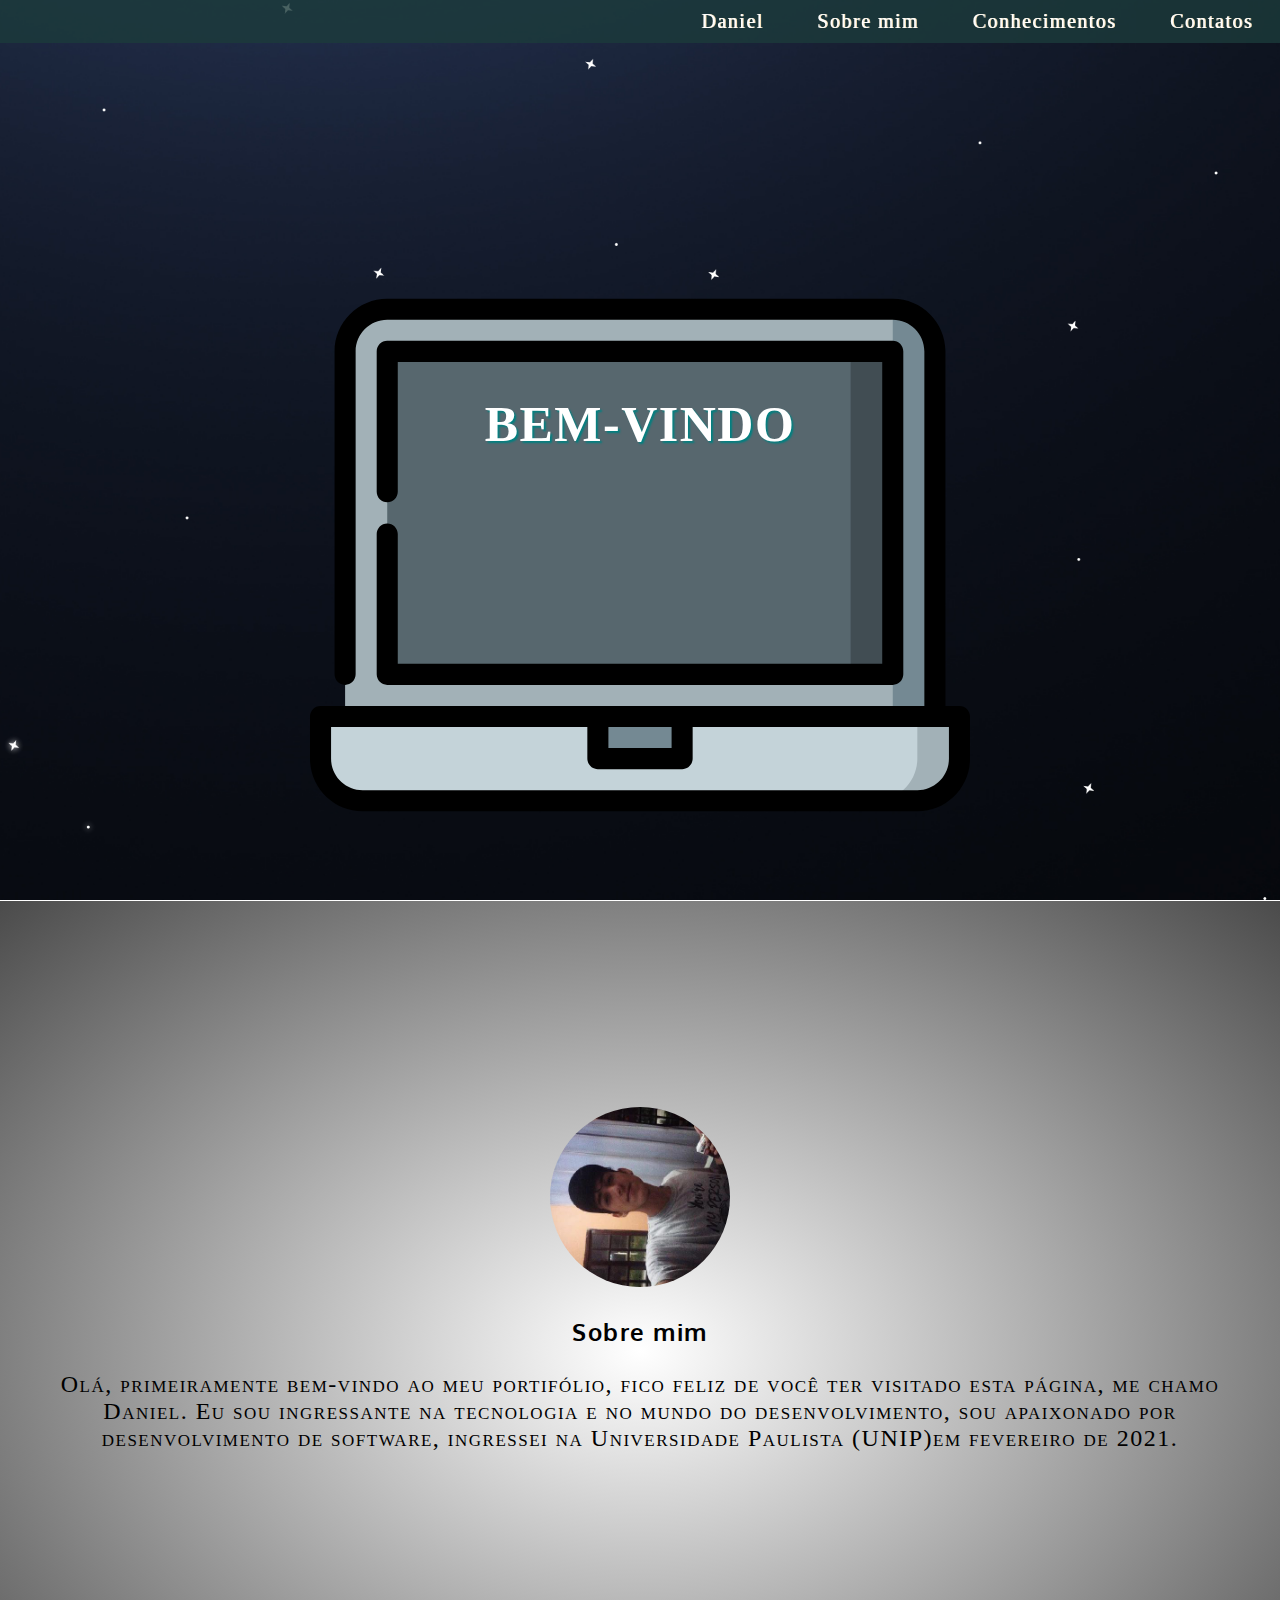
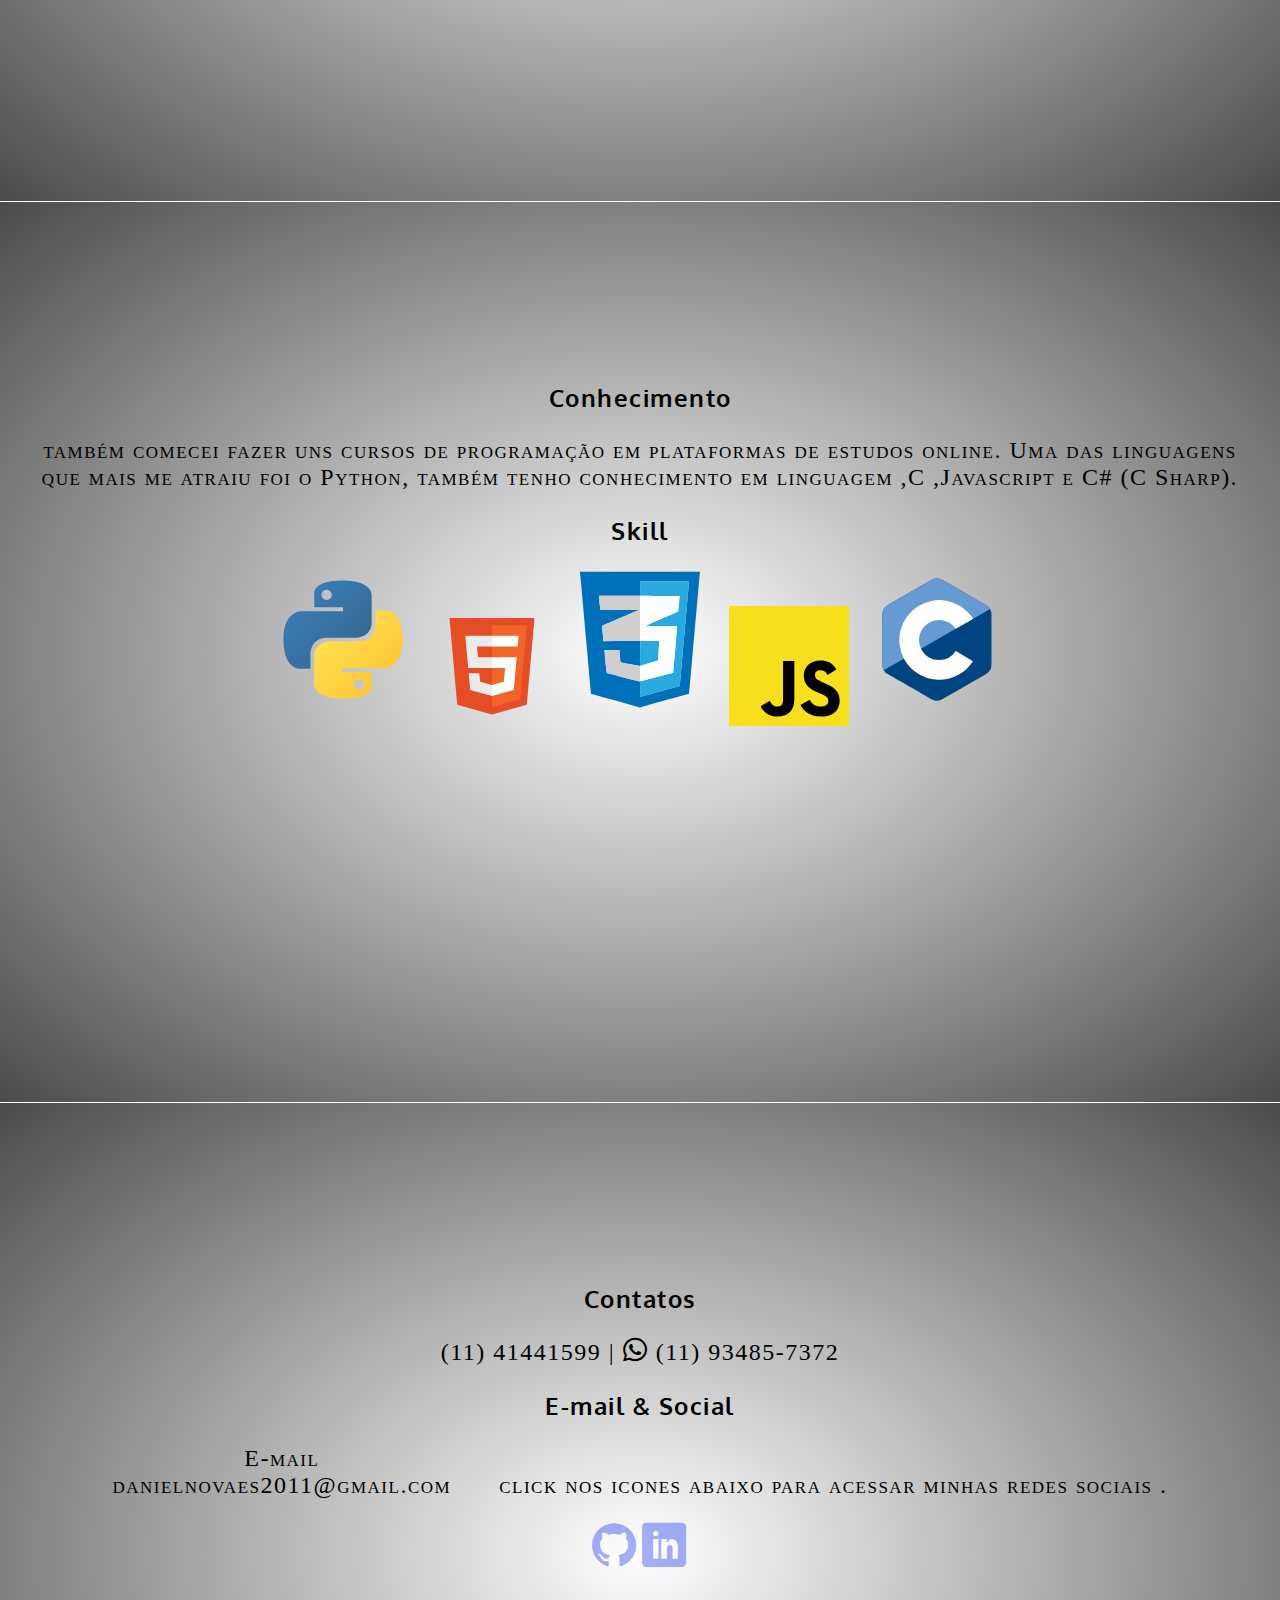
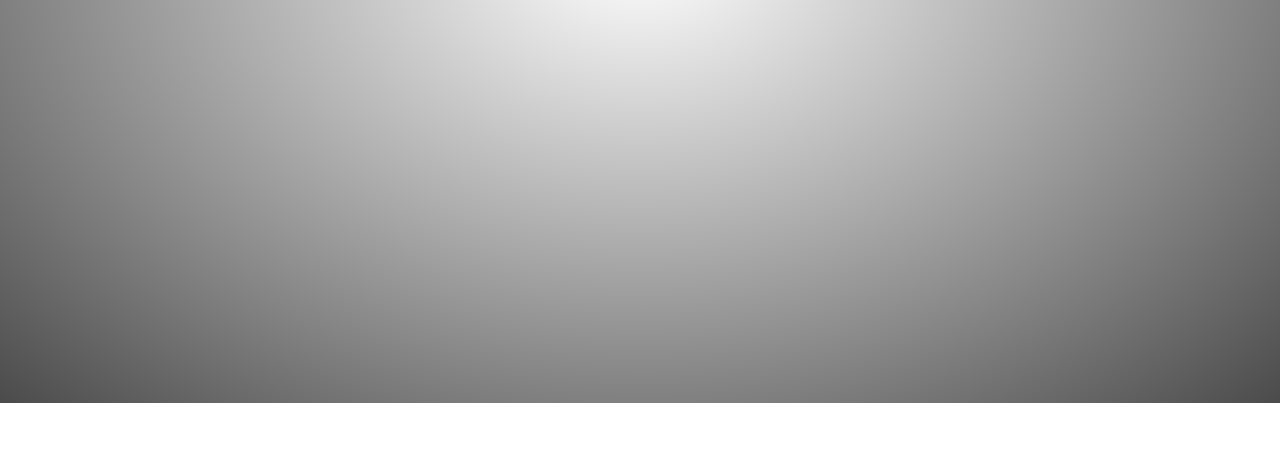
==== commit 8428a45c: "Merge branch 'main' of https://github.com/Ledger-D/Meu-Curriculo" ====
--- a/index.html
+++ b/index.html
@@ -53,7 +53,7 @@
 
             <article class="Content-principal-article">
                 <h1> Sobre mim </h1>
-                <p> Olá, primeiramente bem-vindo ao meu portifólio, ficou feliz de você ter visitado esta página, me
+                <p> Olá, primeiramente bem-vindo ao meu portifólio, fico feliz de você ter visitado esta página, me
                     chamo Daniel.
                     Eu sou ingressante na tecnologia e no mundo do desenvolvimento, sou apaixonado por desenvolvimento
                     de software,
@@ -129,4 +129,4 @@
 
 </body>
 
-</html>+</html>
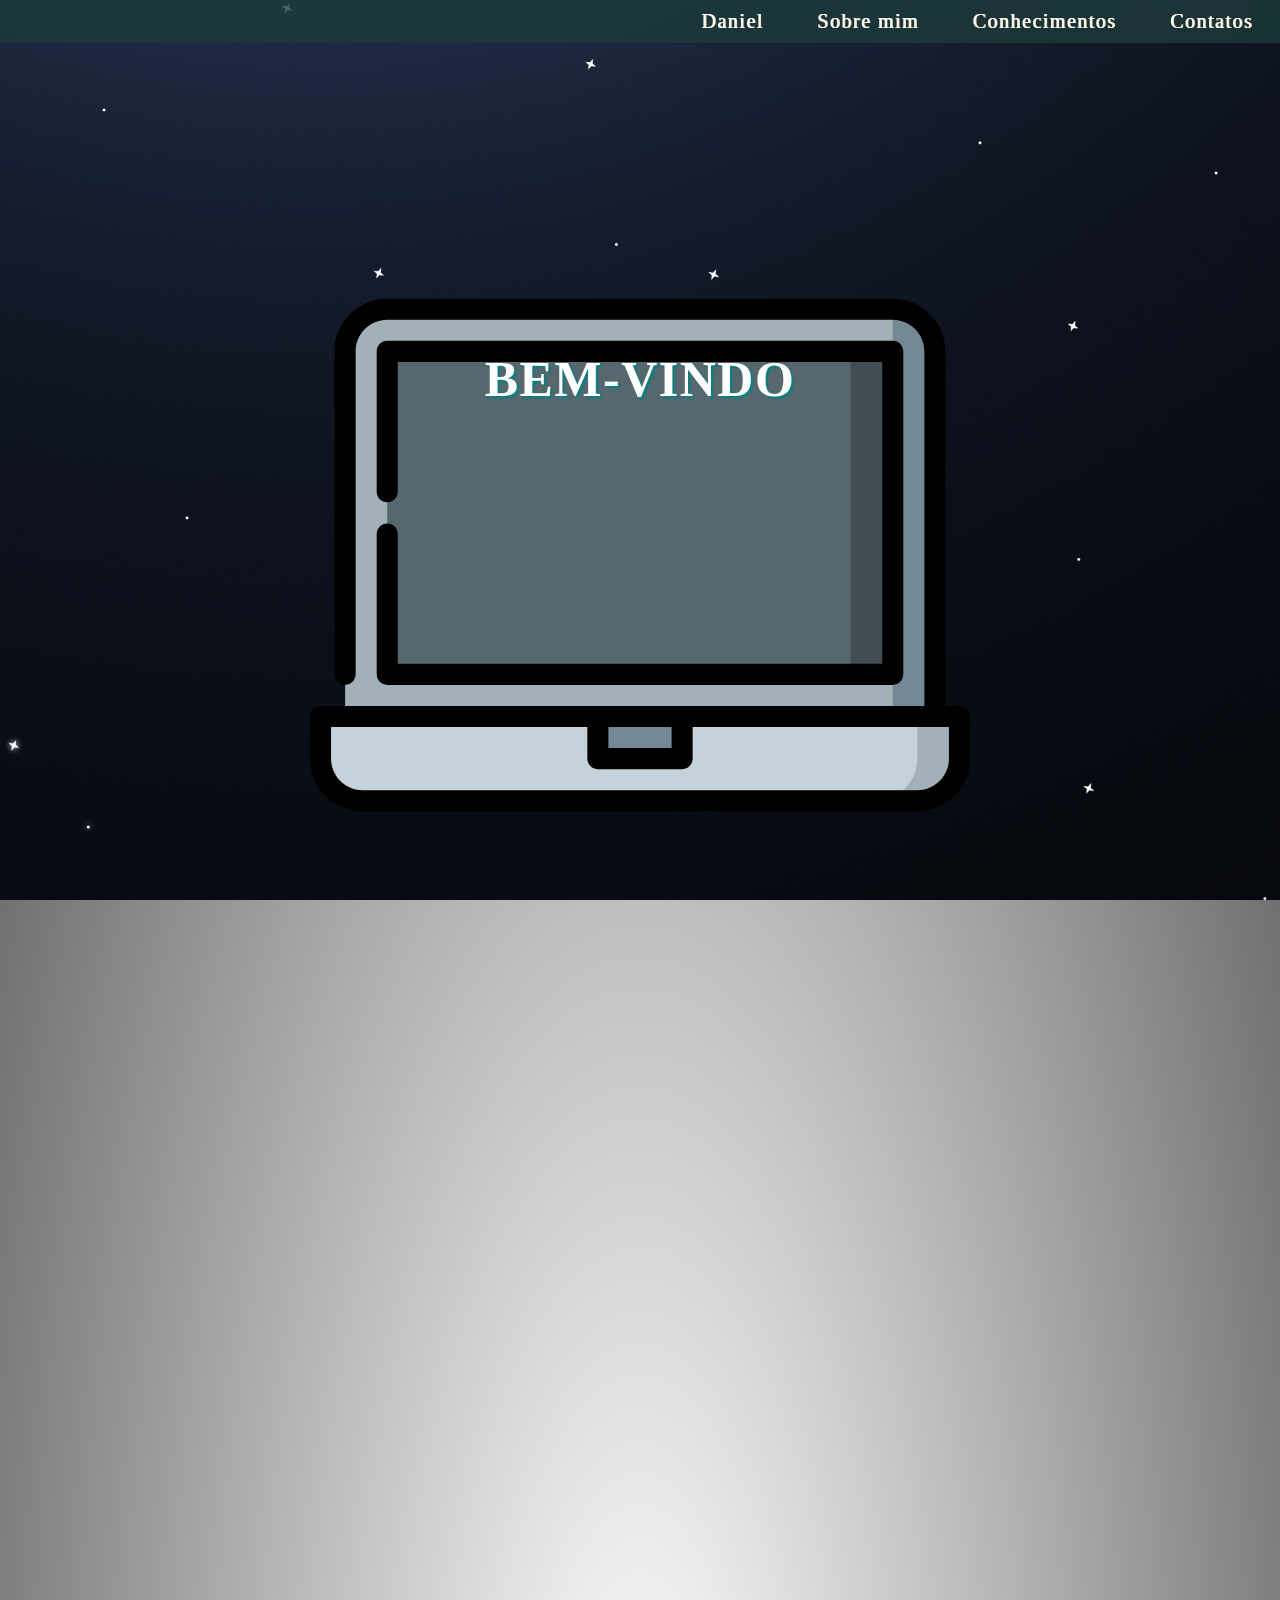
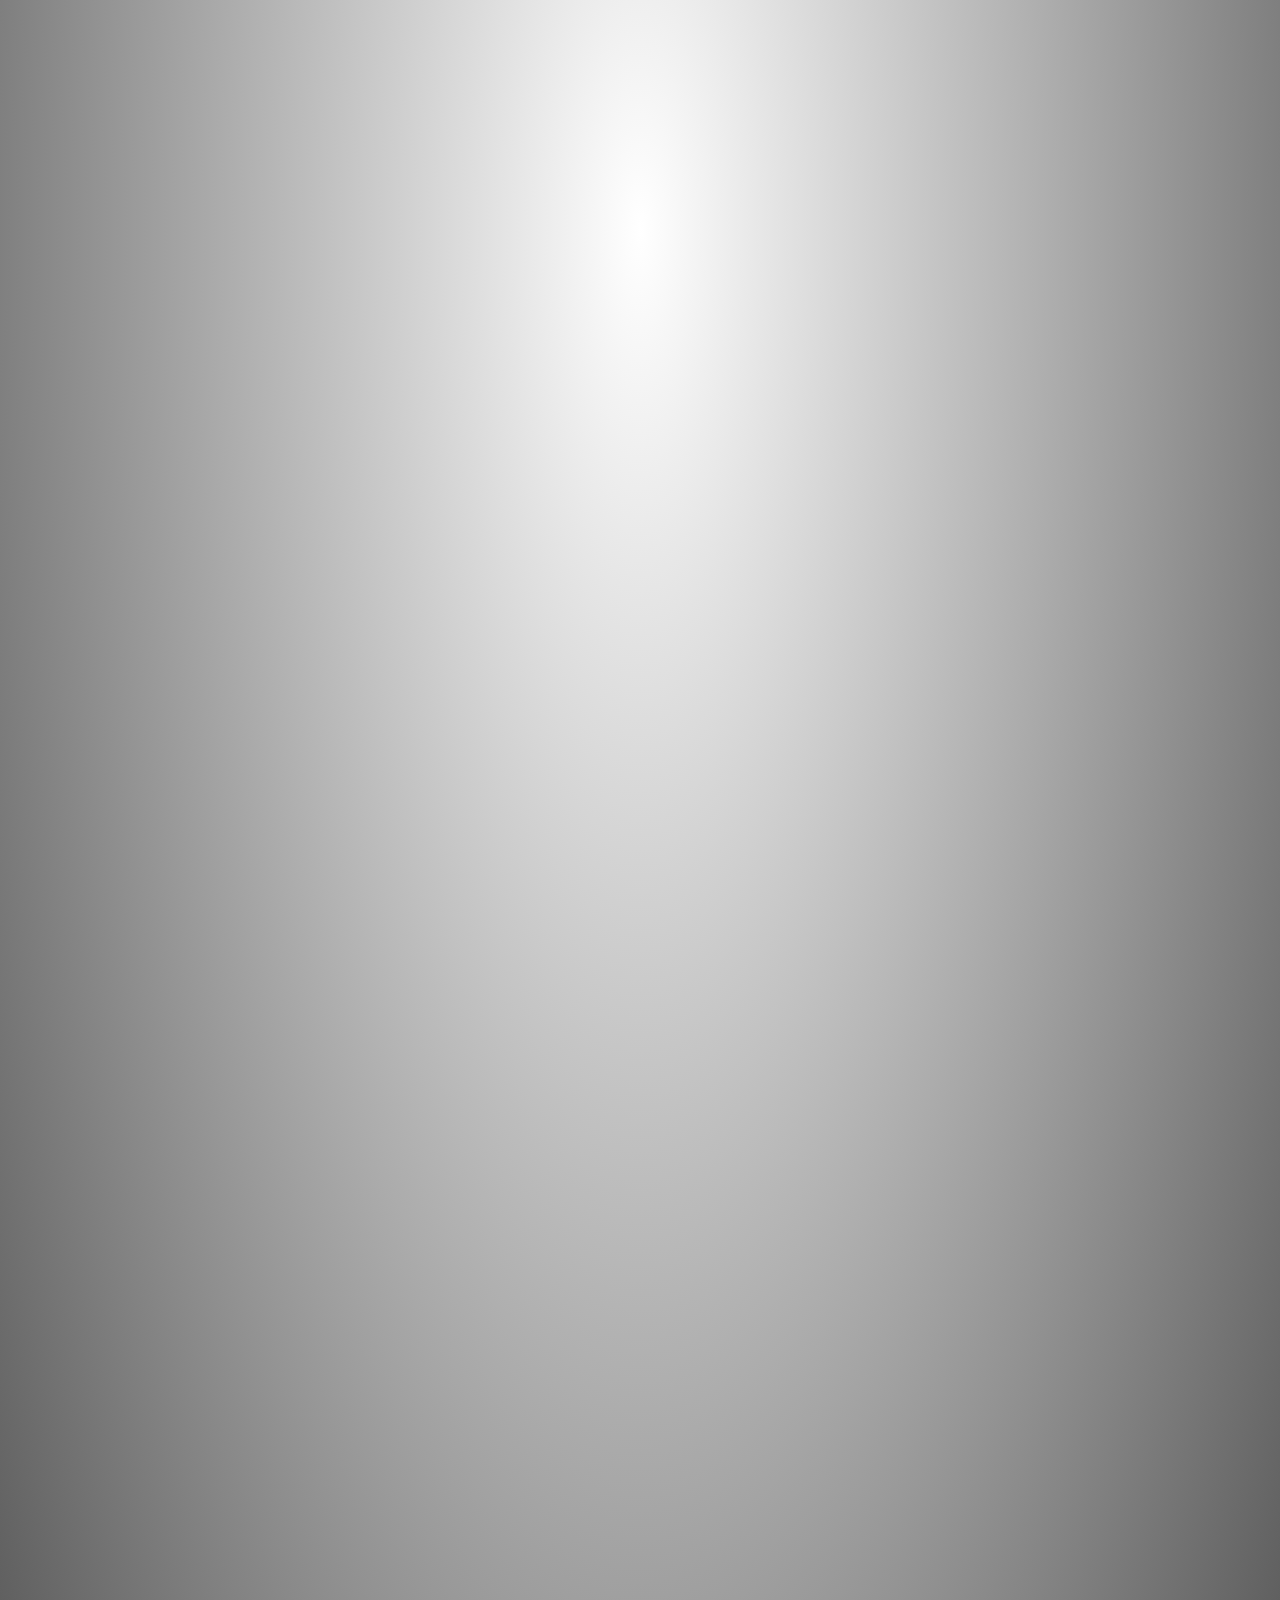
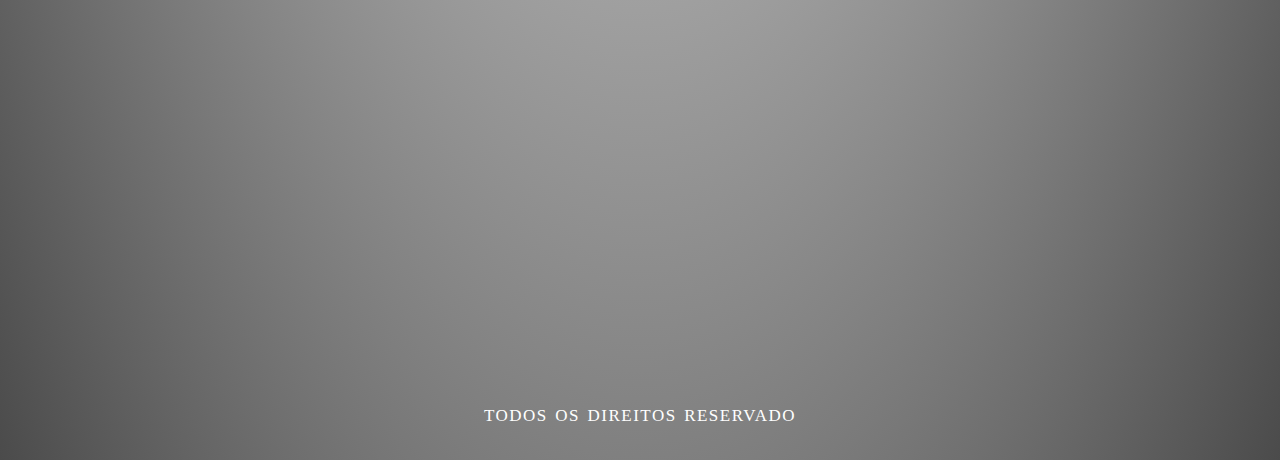
==== commit bc6009b7: "adicção de animação" ====
--- a/index.html
+++ b/index.html
@@ -6,9 +6,12 @@
     <meta charset="UTF-8">
     <meta http-equiv="X-UA-Compatible" content="IE=edge">
     <meta name="viewport" content="width=device-width">
+    
     <link href="css/main.css" rel="stylesheet">
+    <link href="css/animation.css" rel="stylesheet">
     <link href="css/Responsividade.css" rel="stylesheet">
     <link href="icon/style.css" rel="stylesheet">
+    
     <link href='http://fonts.googleapis.com/css?family=Oxygen:400,300,700' rel='stylesheet' type='text/css'>
 
     <title>Its ME</title>
@@ -47,11 +50,11 @@
     </div>
 
 
-    <main class="Content-principal">
-        <section id="Sobre mim" class="Content-principal-section ">
+    <main class="Content-principal  ">
+        <section id="Sobre mim" class="Content-principal-section efeito">
             <img class="perfil" src="img/81236390.png" alt="">
 
-            <article class="Content-principal-article">
+            <article class="Content-principal-article efeito ">
                 <h1> Sobre mim </h1>
                 <p> Olá, primeiramente bem-vindo ao meu portifólio, fico feliz de você ter visitado esta página, me
                     chamo Daniel.
@@ -62,8 +65,8 @@
                 </p>
             </article>
         </section>
-        <section  id="Conhecimentos" class="Content-principal-section Content-formation-section ">
-            <article  class="Content-learning-article">
+        <section  id="Conhecimentos" class="efeito  Content-principal-section Content-formation-section ">
+            <article  class="efeito efeito Content-learning-article">
                 <h3>Conhecimento</h3>
                 <p>
                     também comecei fazer uns cursos de programação em plataformas de estudos online.
@@ -73,9 +76,9 @@
 
                 </p>
             </article>
-                <div class="skill-section">
+                <div class="efeito skill-section">
                     <h3>Skill</h3>
-                    <ul class="skill-section-ul">
+                    <ul class="efeito skill-section-ul">
                         <li>
                             <!-- python -->
                             <img src="img/SVG/Python.svg" alt="">
@@ -102,16 +105,16 @@
             
         </section>
 
-        <section id="Contatos"  class="Content-principal-section Content-Contato-section">
-            <div class="contatos">
+        <section id="Contatos"  class="efeito Content-principal-section Content-Contato-section">
+            <div class="efeito contatos">
                 <h2>Contatos</h2>
-                <p>(11) 41441599 | <span class="icon-whatsapp"></span> (11) ­93485-7372
+                <p>(11) 41441599 | <span class="efeito icon-whatsapp"></span> (11) ­93485-7372
                 <h3>E-mail & Social</h3>
                 <p> E-mail<br>
                     danielnovaes2011@gmail.com <br>
-                <p class="click-aqui">click nos icones abaixo para acessar minhas redes sociais . </p><br>
-                <a class="icon-github" href="https://github.com/Ledger-D" target="_blaze"></a>
-                <a class="icon-linkedin" href="https://www.linkedin.com/in/daniel-novaes-a0a1651bb/ " target="_blaze">
+                <p class=" click-aqui">click nos icones abaixo para acessar minhas redes sociais . </p><br>
+                <a class=" icon-github" href="https://github.com/Ledger-D" target="_blaze"></a>
+                <a class=" icon-linkedin" href="https://www.linkedin.com/in/daniel-novaes-a0a1651bb/ " target="_blaze">
                 </a>
             </div>
 
@@ -121,11 +124,12 @@
     </main>
 
 <footer class="footer">
+    <p> todos os direitos reservado</p>
 
 </footer>
 
 
-
+<script src="script/animation.js"></script>
 
 </body>
 
--- a/css/main.css
+++ b/css/main.css
@@ -27,8 +27,8 @@
 p {
     display: inline-block;
     text-align: center;
-    margin: 0;
-    padding:1em;
+    margin: 0.5em 0;
+    padding:0.1em;
     box-sizing:    border-box ;
     font-size: 24px ;
     font-variant:small-caps ;
@@ -43,6 +43,8 @@
 }
 
 body {
+background: radial-gradient( white,rgba(0, 0, 0, 0.705));
+
     text-align: center;
     overflow-x: hidden;
     letter-spacing: 1.5px;
@@ -168,7 +170,6 @@
 background: radial-gradient( white,rgba(0, 0, 0, 0.705));
     margin-left: 0;
     margin-right: 0;
-    margin-top:1px ;
     padding-top: 15em;
     min-width: 100vw;
     min-height: 100vh;
@@ -200,7 +201,11 @@
 }
 
 .footer {
-
+    margin: 0;
+    padding: 0;
+    height: 100%;
+    display: block;
+    color:white;
     background-image: url(../img/Stars.png),
         url(../img/Background\ 1.png);
     background-attachment: fixed;
@@ -208,3 +213,5 @@
     background-size: cover;
     height: 5em;
 }
+.footer p{margin:0;
+padding: 0;}
--- a/css/animation.css
+++ b/css/animation.css
@@ -0,0 +1,11 @@
+@keyframes visual {
+ from{opacity: 0;}
+ to{opacity: 1;}
+}
+@keyframes visual-reverse {
+    from{opacity: 1;}
+    to{opacity: 0;}
+   }
+.efeito{opacity: 0;
+       
+}
--- a/css/Responsividade.css
+++ b/css/Responsividade.css
@@ -1,7 +1,7 @@
 @media screen and (min-width: 46.25em){
     .main-header-nav ul {
         display:inline-block ;
-        width: 100%;
+        width: 100vw;
         height:100%;
 
 
